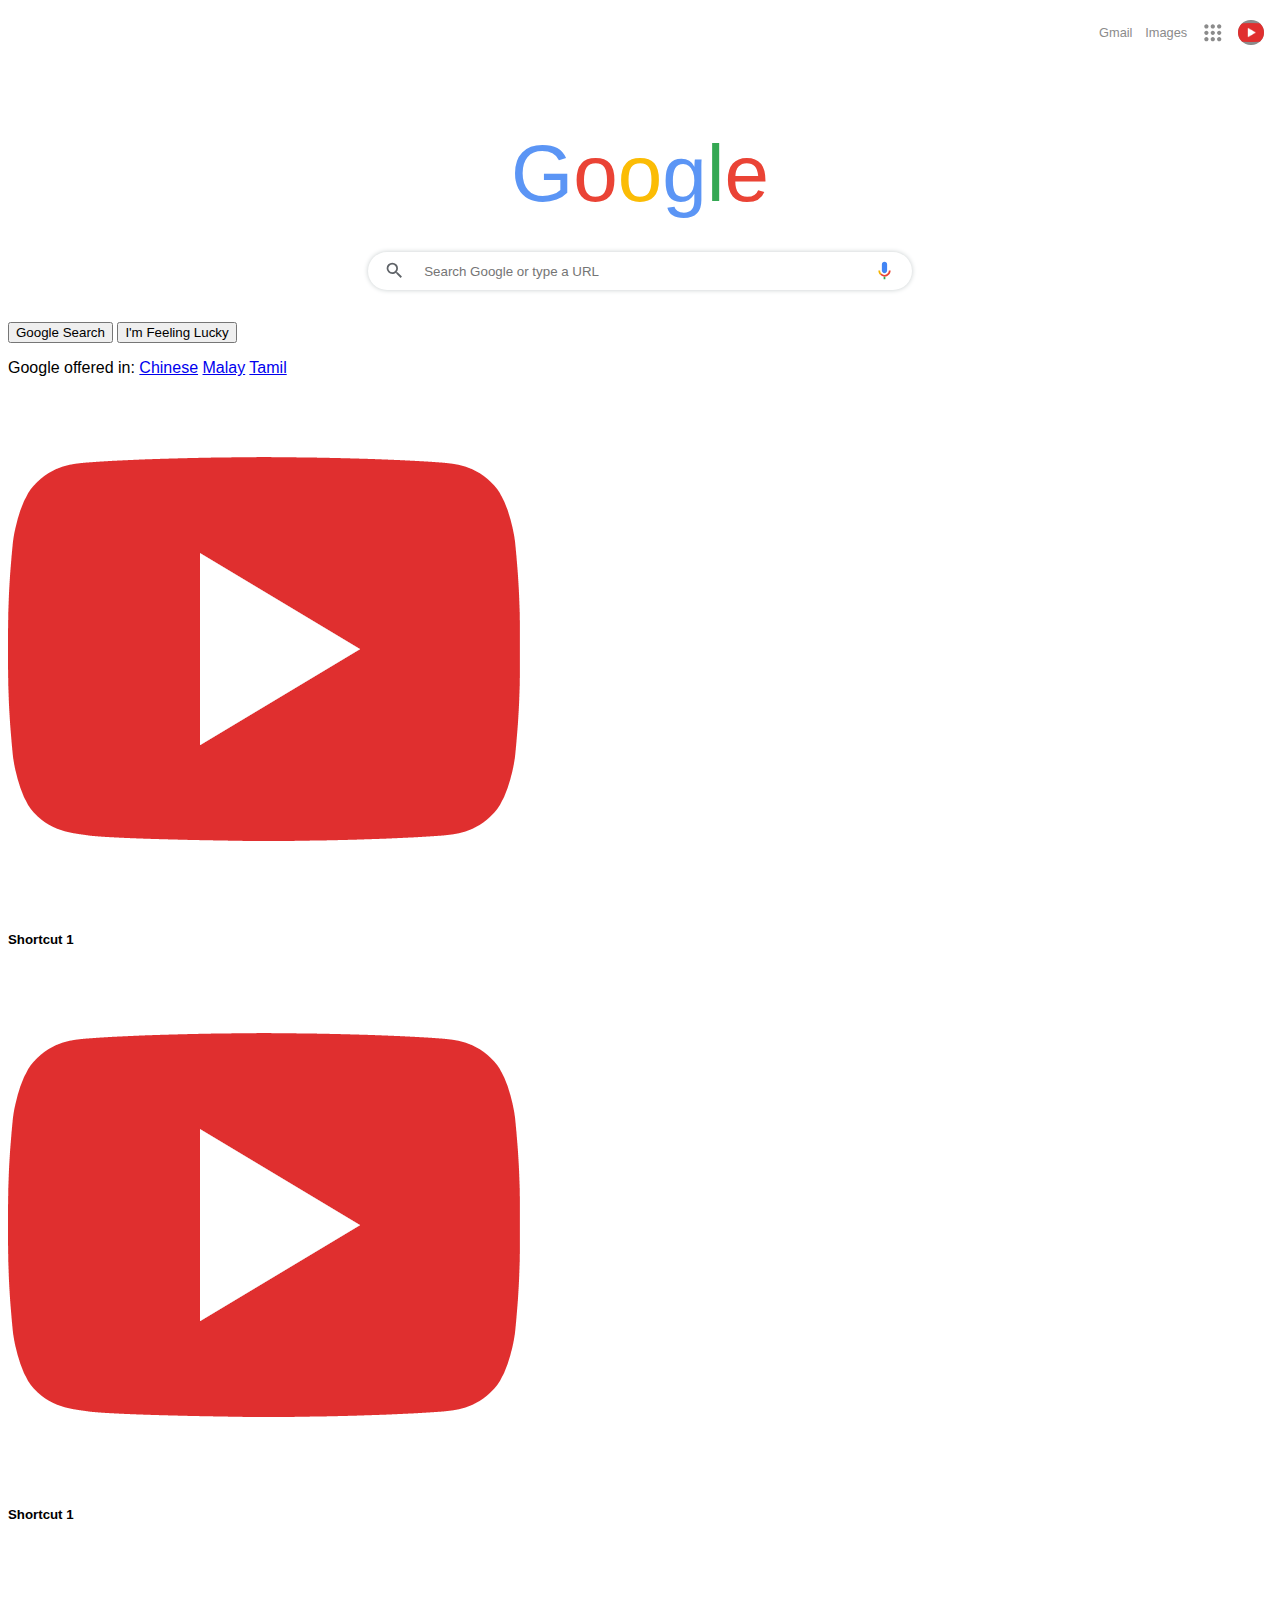
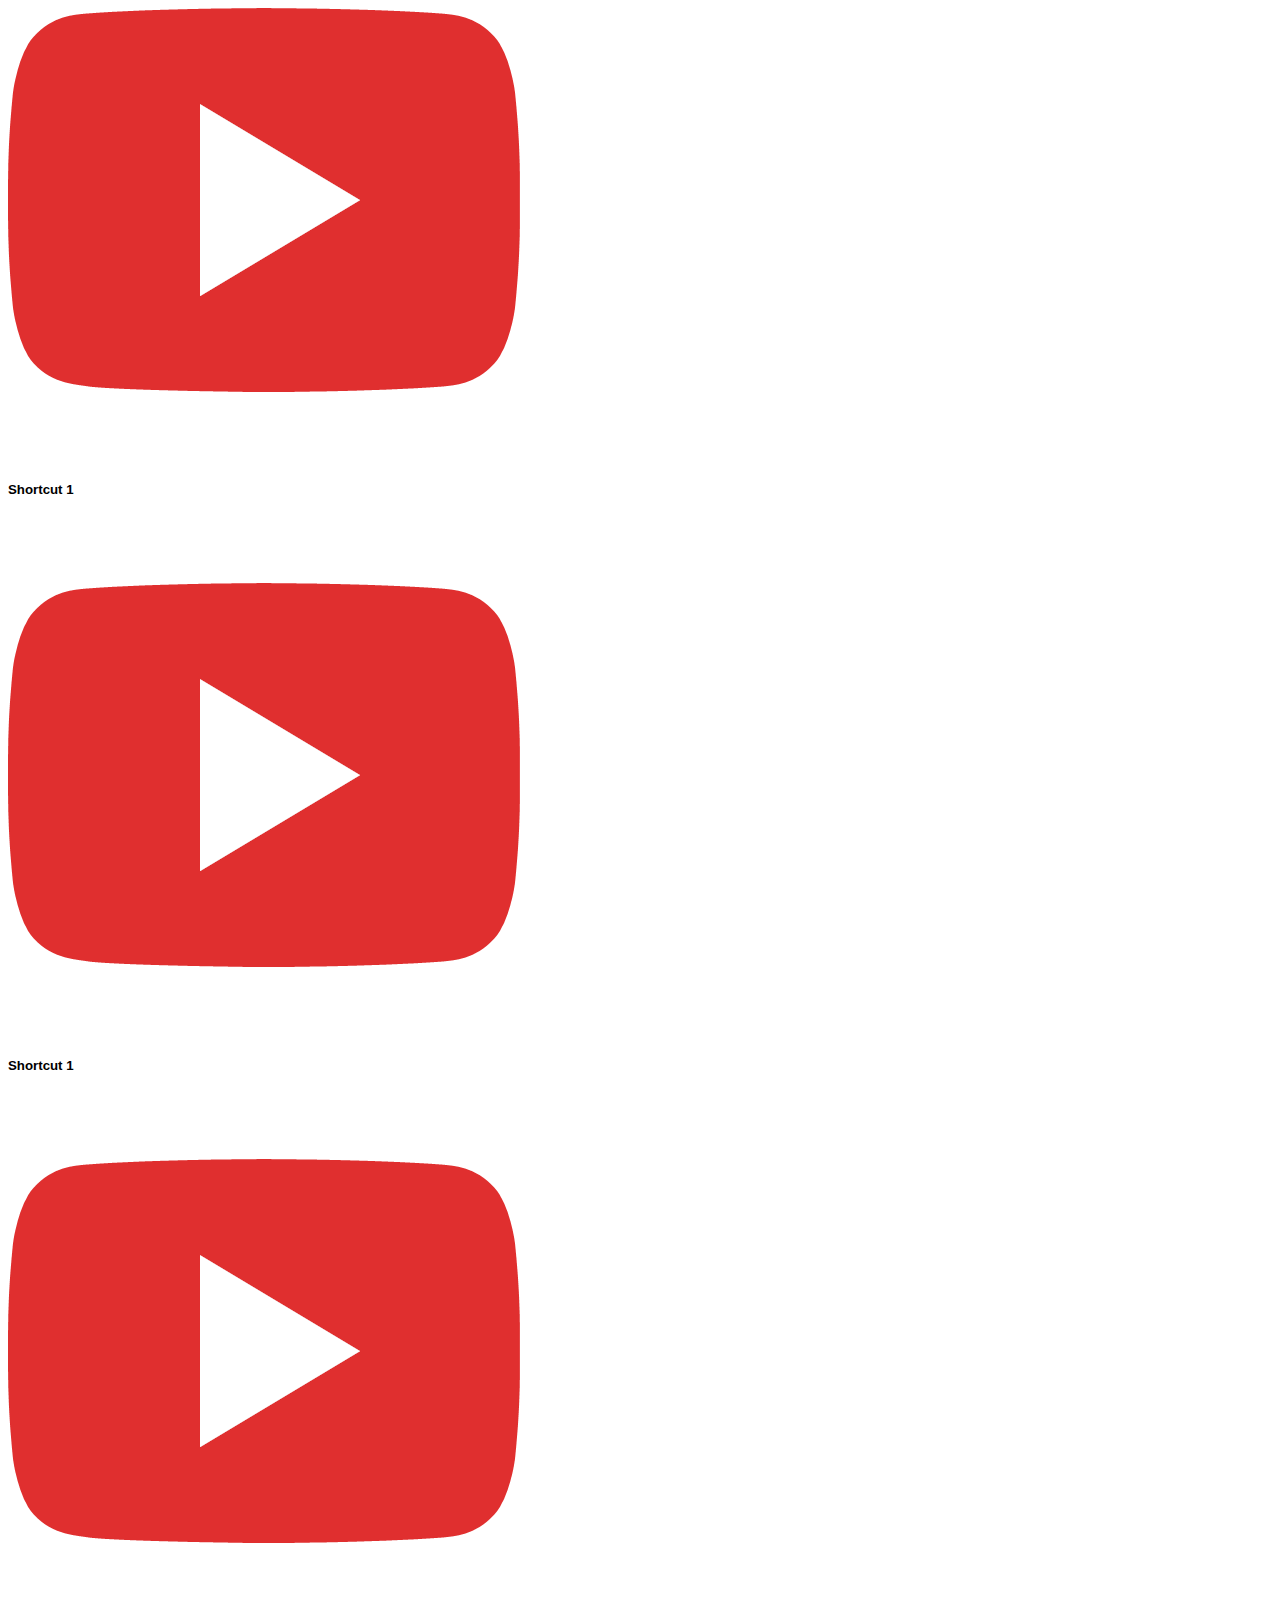
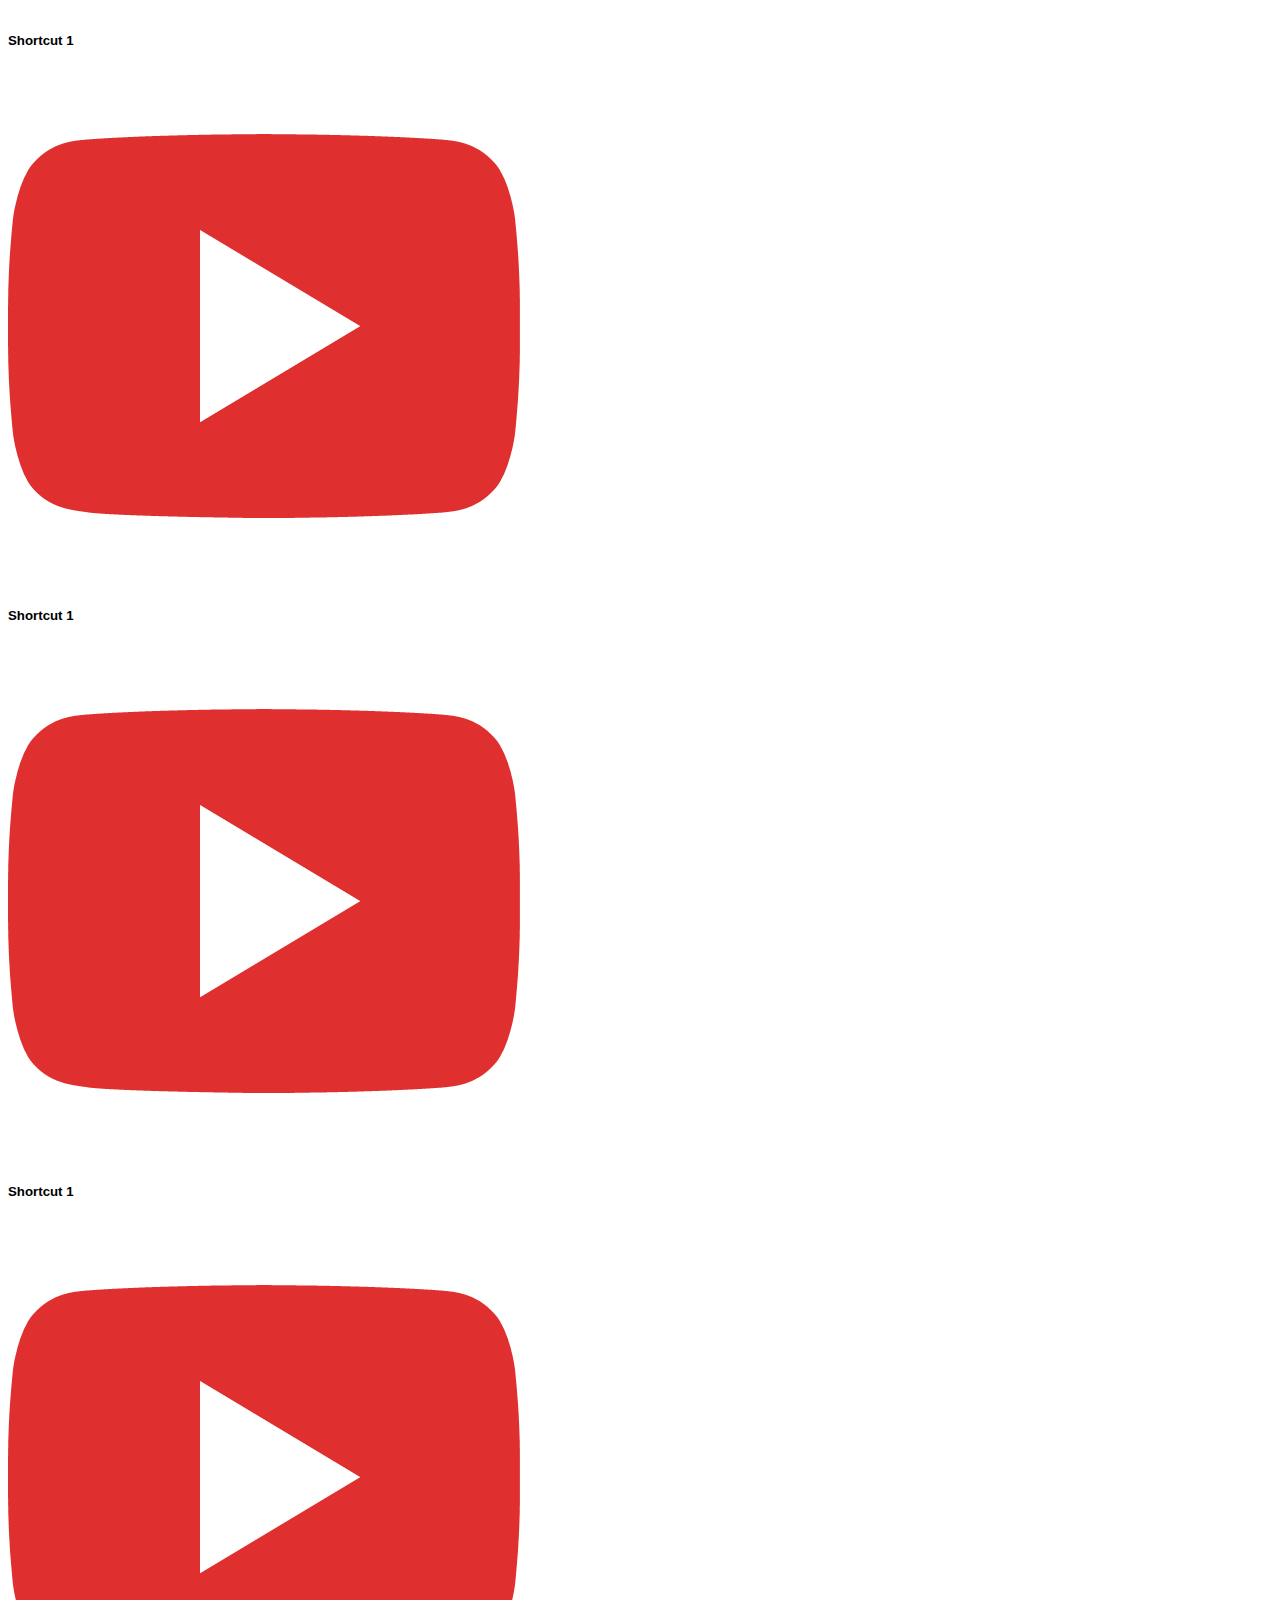
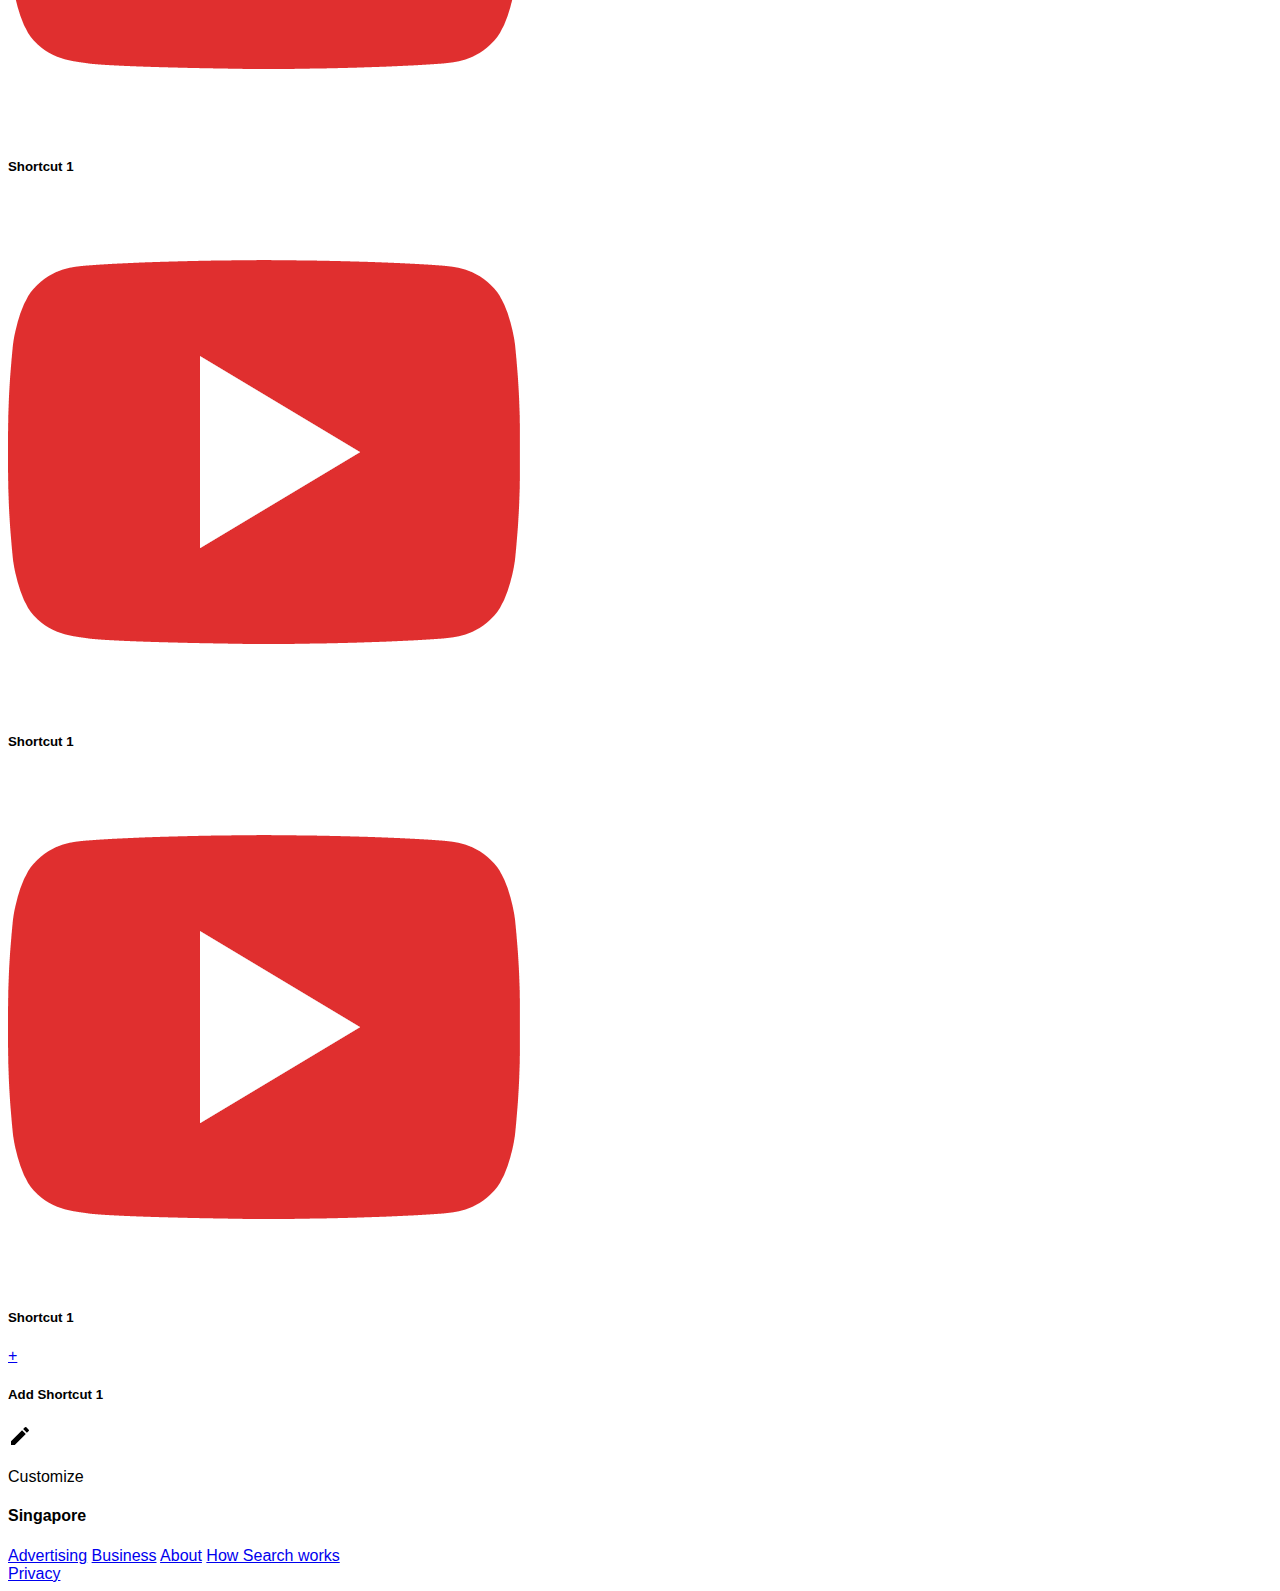
==== Google Home Page Clone/index.html @ 25aa91a3 "Added search bar" ====
<!doctype html>
<html lang="en">
<head>
    <meta charset="UTF-8">
    <meta name="viewport"
          content="width=device-width, user-scalable=no, initial-scale=1.0, maximum-scale=1.0, minimum-scale=1.0">
    <meta http-equiv="X-UA-Compatible" content="ie=edge">
    <title>Google Clone</title>
    <link rel="stylesheet" href="css/main.css">
</head>
<body>
<!--Navbar at top right corner-->
<nav role="navigation">
    <a href="https://gmail.com">Gmail</a>
    <a href="https://images.google.com">Images</a>
    <!--  Grid icon      -->
    <a href="https://www.google.com.sg/intl/en/about/products?tab=wh" class="no-underline">
        <svg focusable="false" viewBox="0 0 24 24">
            <path d="M6,8c1.1,0 2,-0.9 2,-2s-0.9,-2 -2,-2 -2,0.9 -2,2 0.9,2 2,2zM12,20c1.1,0 2,-0.9 2,-2s-0.9,-2 -2,-2 -2,0.9 -2,2 0.9,2 2,2zM6,20c1.1,0 2,-0.9 2,-2s-0.9,-2 -2,-2 -2,0.9 -2,2 0.9,2 2,2zM6,14c1.1,0 2,-0.9 2,-2s-0.9,-2 -2,-2 -2,0.9 -2,2 0.9,2 2,2zM12,14c1.1,0 2,-0.9 2,-2s-0.9,-2 -2,-2 -2,0.9 -2,2 0.9,2 2,2zM16,6c0,1.1 0.9,2 2,2s2,-0.9 2,-2 -0.9,-2 -2,-2 -2,0.9 -2,2zM12,8c1.1,0 2,-0.9 2,-2s-0.9,-2 -2,-2 -2,0.9 -2,2 0.9,2 2,2zM18,14c1.1,0 2,-0.9 2,-2s-0.9,-2 -2,-2 -2,0.9 -2,2 0.9,2 2,2zM18,20c1.1,0 2,-0.9 2,-2s-0.9,-2 -2,-2 -2,0.9 -2,2 0.9,2 2,2z"></path>
        </svg>
    </a>
    <a href="https://www.google.com.sg/intl/en/about/products?tab=wh" class="no-underline">
        <img src="images/youtube-play-button-favicon.png" alt="Profile Picture"/>
    </a>
</nav>
<!-- Google Logo -->
<div class="logo"><span class="blue">G</span><span class="red">o</span><span class="yellow">o</span><span class="blue">g</span><span class="green">l</span><span class="red">e</span>
</div>


<!-- Search bar with magnifying glass and microphone -->
<div class="searchbar-container">
    <div class="magnifying-glass"></div>
    <input type="text" placeholder="Search Google or type a URL"/>
    <div class="microphone"></div>
</div>

<!-- Search buttons -->
<div class="search-buttons">
    <button id="google_search">Google Search</button>
    <button id="im_feeling_lucky">I'm Feeling Lucky</button>
</div>

<div class="google-languages">
    <p>Google offered in: <a href="#">Chinese</a> <a href="#">Malay</a> <a href="#">Tamil</a></p>
</div>

<!-- Shortcuts below search bar from Chrome new tab page -->
<div class="shortcuts-container">
    <div class="shortcut">
        <a href="#"><img src="images/youtube-play-button-favicon.png" alt="shortcut-1"></a>
        <h5>Shortcut 1</h5>
    </div>
    <div class="shortcut">
        <a href="#"><img src="images/youtube-play-button-favicon.png" alt="shortcut-1"></a>
        <h5>Shortcut 1</h5>
    </div>
    <div class="shortcut">
        <a href="#"><img src="images/youtube-play-button-favicon.png" alt="shortcut-1"></a>
        <h5>Shortcut 1</h5>
    </div>
    <div class="shortcut">
        <a href="#"><img src="images/youtube-play-button-favicon.png" alt="shortcut-1"></a>
        <h5>Shortcut 1</h5>
    </div>
    <div class="shortcut">
        <a href="#"><img src="images/youtube-play-button-favicon.png" alt="shortcut-1"></a>
        <h5>Shortcut 1</h5>
    </div>
    <div class="shortcut">
        <a href="#"><img src="images/youtube-play-button-favicon.png" alt="shortcut-1"></a>
        <h5>Shortcut 1</h5>
    </div>
    <div class="shortcut">
        <a href="#"><img src="images/youtube-play-button-favicon.png" alt="shortcut-1"></a>
        <h5>Shortcut 1</h5>
    </div>
    <div class="shortcut">
        <a href="#"><img src="images/youtube-play-button-favicon.png" alt="shortcut-1"></a>
        <h5>Shortcut 1</h5>
    </div>
    <div class="shortcut">
        <a href="#"><img src="images/youtube-play-button-favicon.png" alt="shortcut-1"></a>
        <h5>Shortcut 1</h5>
    </div>
    <div class="shortcut">
        <a href="#"><img src="images/youtube-play-button-favicon.png" alt="shortcut-1"></a>
        <h5>Shortcut 1</h5>
    </div>
<!--    Add shortcut -->
    <div class="add-shortcut">
        <a href="#">
            &plus;
        </a>
        <h5>Add Shortcut 1</h5>
    </div>
</div>
<!--Button saying customize at bottom right-->
<div class="customize">
    <img src="images/pen.svg" alt="pen">
    <p>Customize</p>
</div>
<!-- Footer that says your country (Singapore)-->
<footer class="country-footer">
    <h4>Singapore</h4>
</footer>

<footer class="footer-nav-bar">
    <div class="footer-left">
        <a href="#">Advertising</a>
        <a href="#">Business</a>
        <a href="#">About</a>
        <a href="#">How Search works</a>
    </div>
    <div class="footer-right">
        <a href="#">Privacy</a>
    </div>
</footer>
</body>
</html>
---- Google Home Page Clone/css/main.css ----
:root {
    /* for nav links when not hovering*/
    --nav-link-dark-gray: #8b8b8b;
    /* for nav links when hovering */
    --nav-link-gray: #c6cccd;

    /*Colour of search buttons and bottom nav bar*/
    --search-button-gray: #f3f3f3;

    /* Colour of google logo */
    --google-blue: #5b95f5;
    --google-red: #ea4335;
    --google-yellow: #fbbc05;
    --google-green: #34a853;

}

body {
    font-family: Arial, sans-serif;
}

/* Navigation Bar */
nav {
    position: absolute;
    top: 1em;
    right: 1em;
    align-items: center;
    display: flex;
}

nav a {
    text-decoration: none;
    position: relative;
    margin-left: 1em;
    font-size: 0.8rem;
}

/* TODO - gray colours not working properly when hovered */

nav a:visited {
    color: var(--nav-link-dark-gray);
}

nav a:hover {
    color: var(--nav-link-gray);
    text-decoration-line: underline;
}

nav a.no-underline:hover {
    text-decoration-line: none;
}

nav a:link {
    color: var(--nav-link-dark-gray);
    fill: var(--nav-link-dark-gray);
}

nav a svg, nav a img {
    margin-top: 0.3em;
    width: 2em;
}

nav a svg:hover {
    fill:black;
}

nav a img {
    background-color: var(--nav-link-dark-gray);
    border-radius: 5em;
}

nav a img:hover {
    background-color:black;
}


/* Google Logo */
.logo {
    margin-top: 8rem;
    text-align: center;
    font-size: 5em;
}
.blue {
    color: var(--google-blue);
}
.red {
    color: var(--google-red);
}
.yellow {
    color: var(--google-yellow);
}
.green {
    color: var(--google-green);
}


/* Search bar */
.searchbar-container {
    display: flex;
    margin: 2rem auto;
    width: 43%;
    border-radius: 3em;
    height: 2.4rem;
    box-shadow: 0 0 5px var(--nav-link-gray);
}

.magnifying-glass{
    width:10%;
    background: url('../images/search.svg') no-repeat 1em 0.5em;
    background-size: 1.3em 1.3em;
}

.searchbar-container > input {
    width:80%;
    border-style: none;
}
input:focus{
    outline:none;
}

.microphone {
    width:10%;
    background: url('../images/microphone.svg') no-repeat 1em 0.5em;
    background-size: 1.3em 1.3em;
}

/*}*/
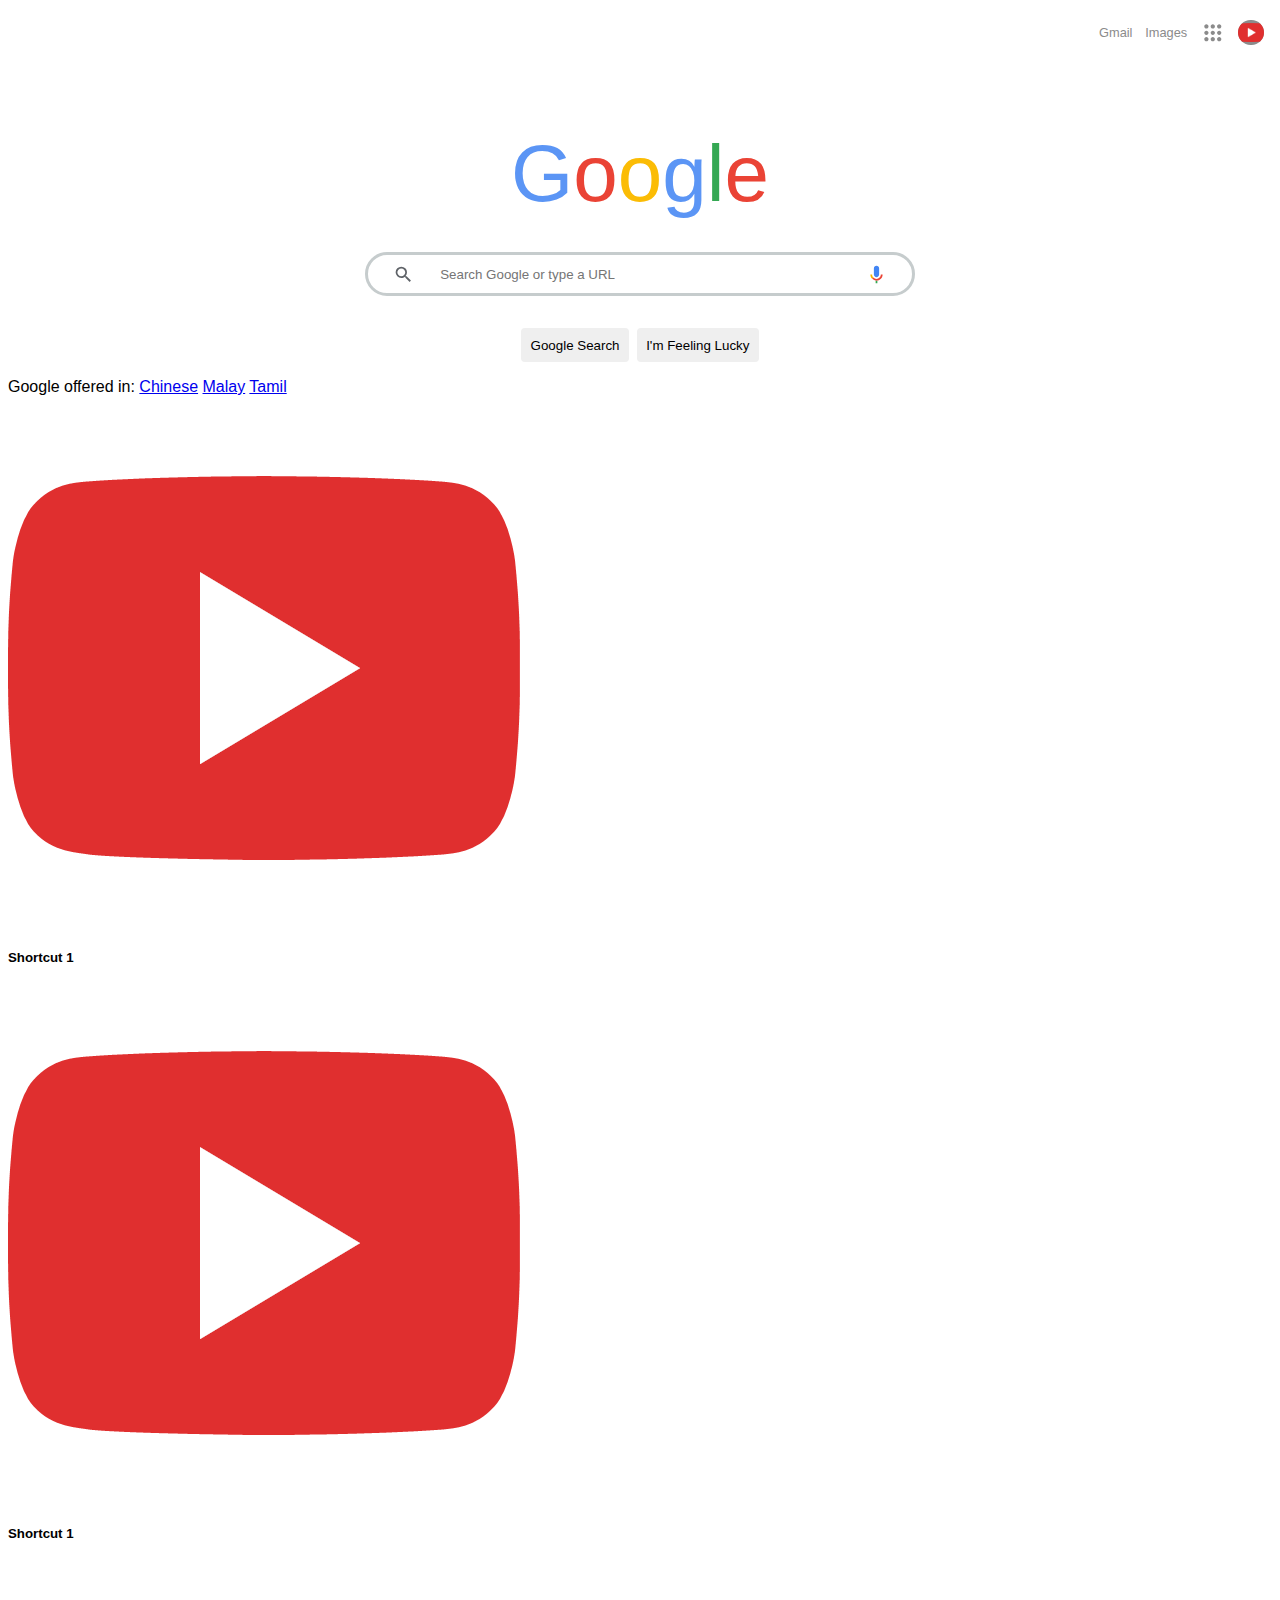
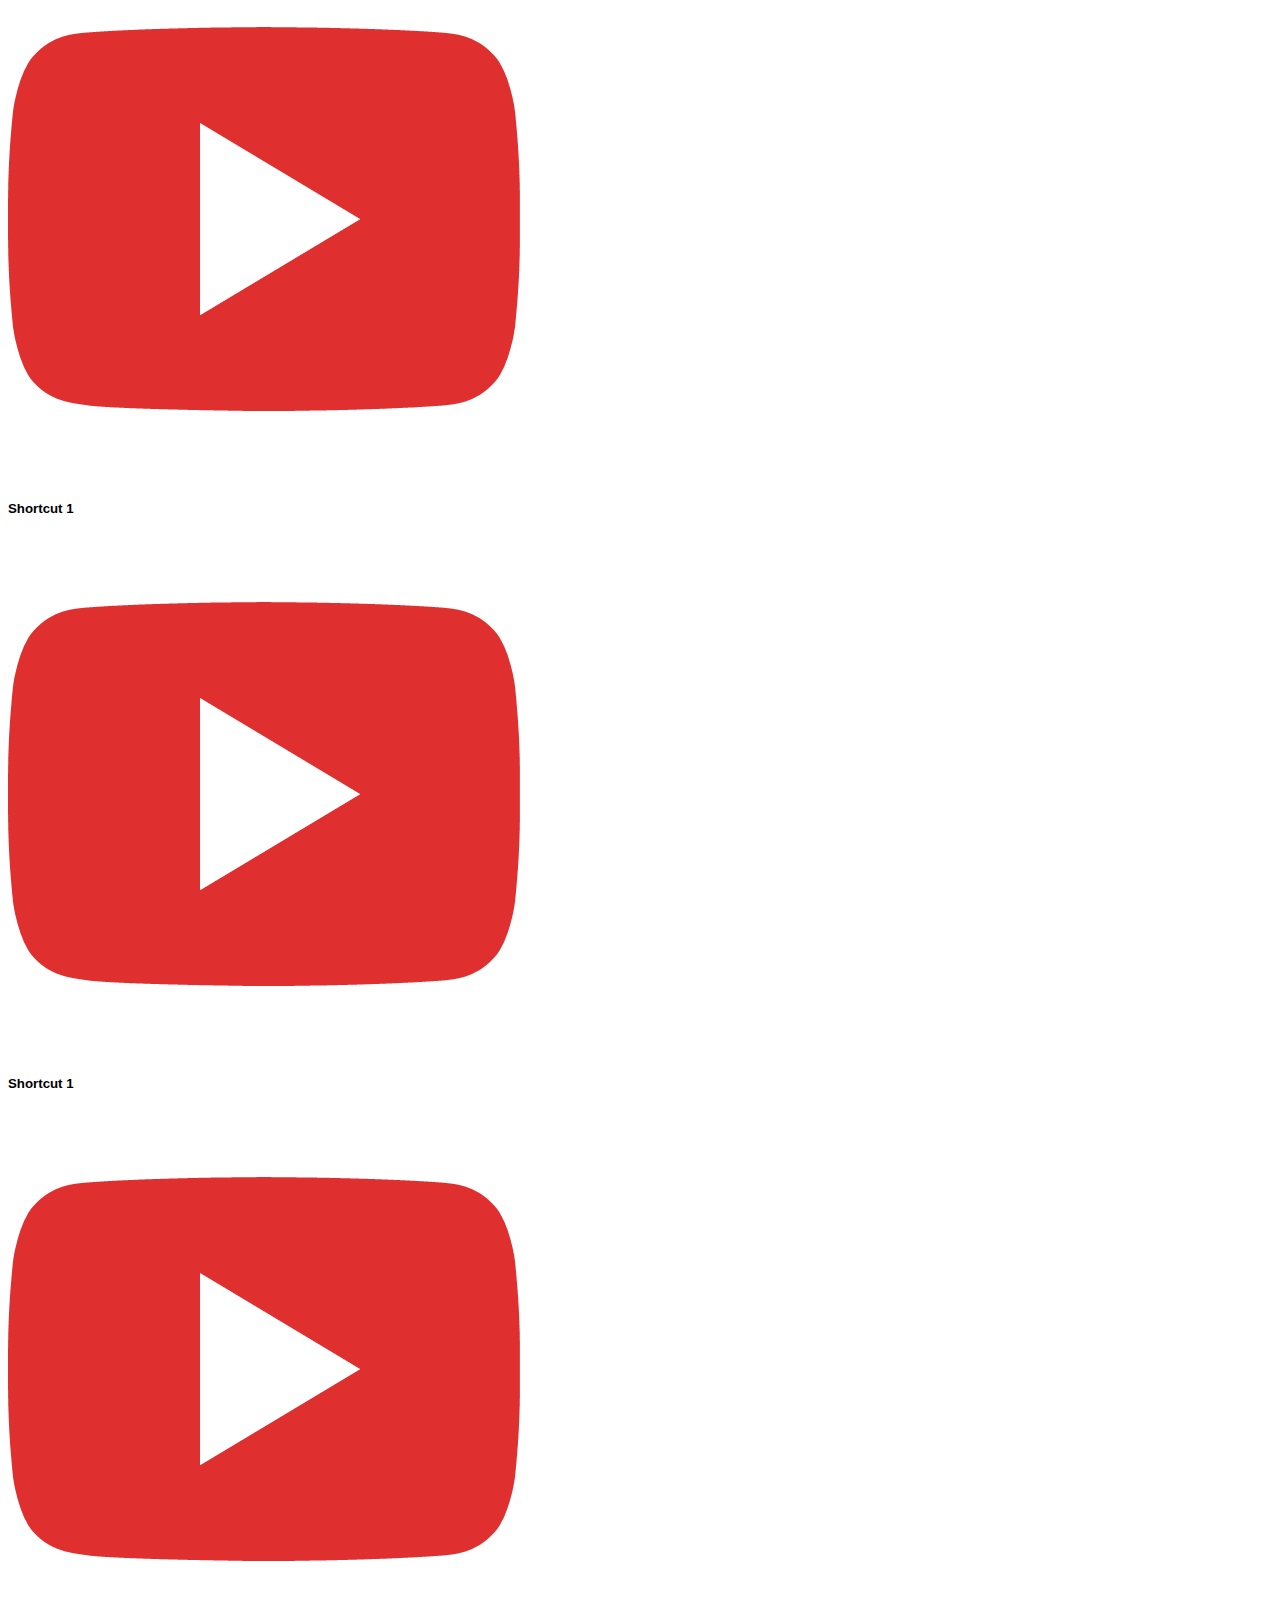
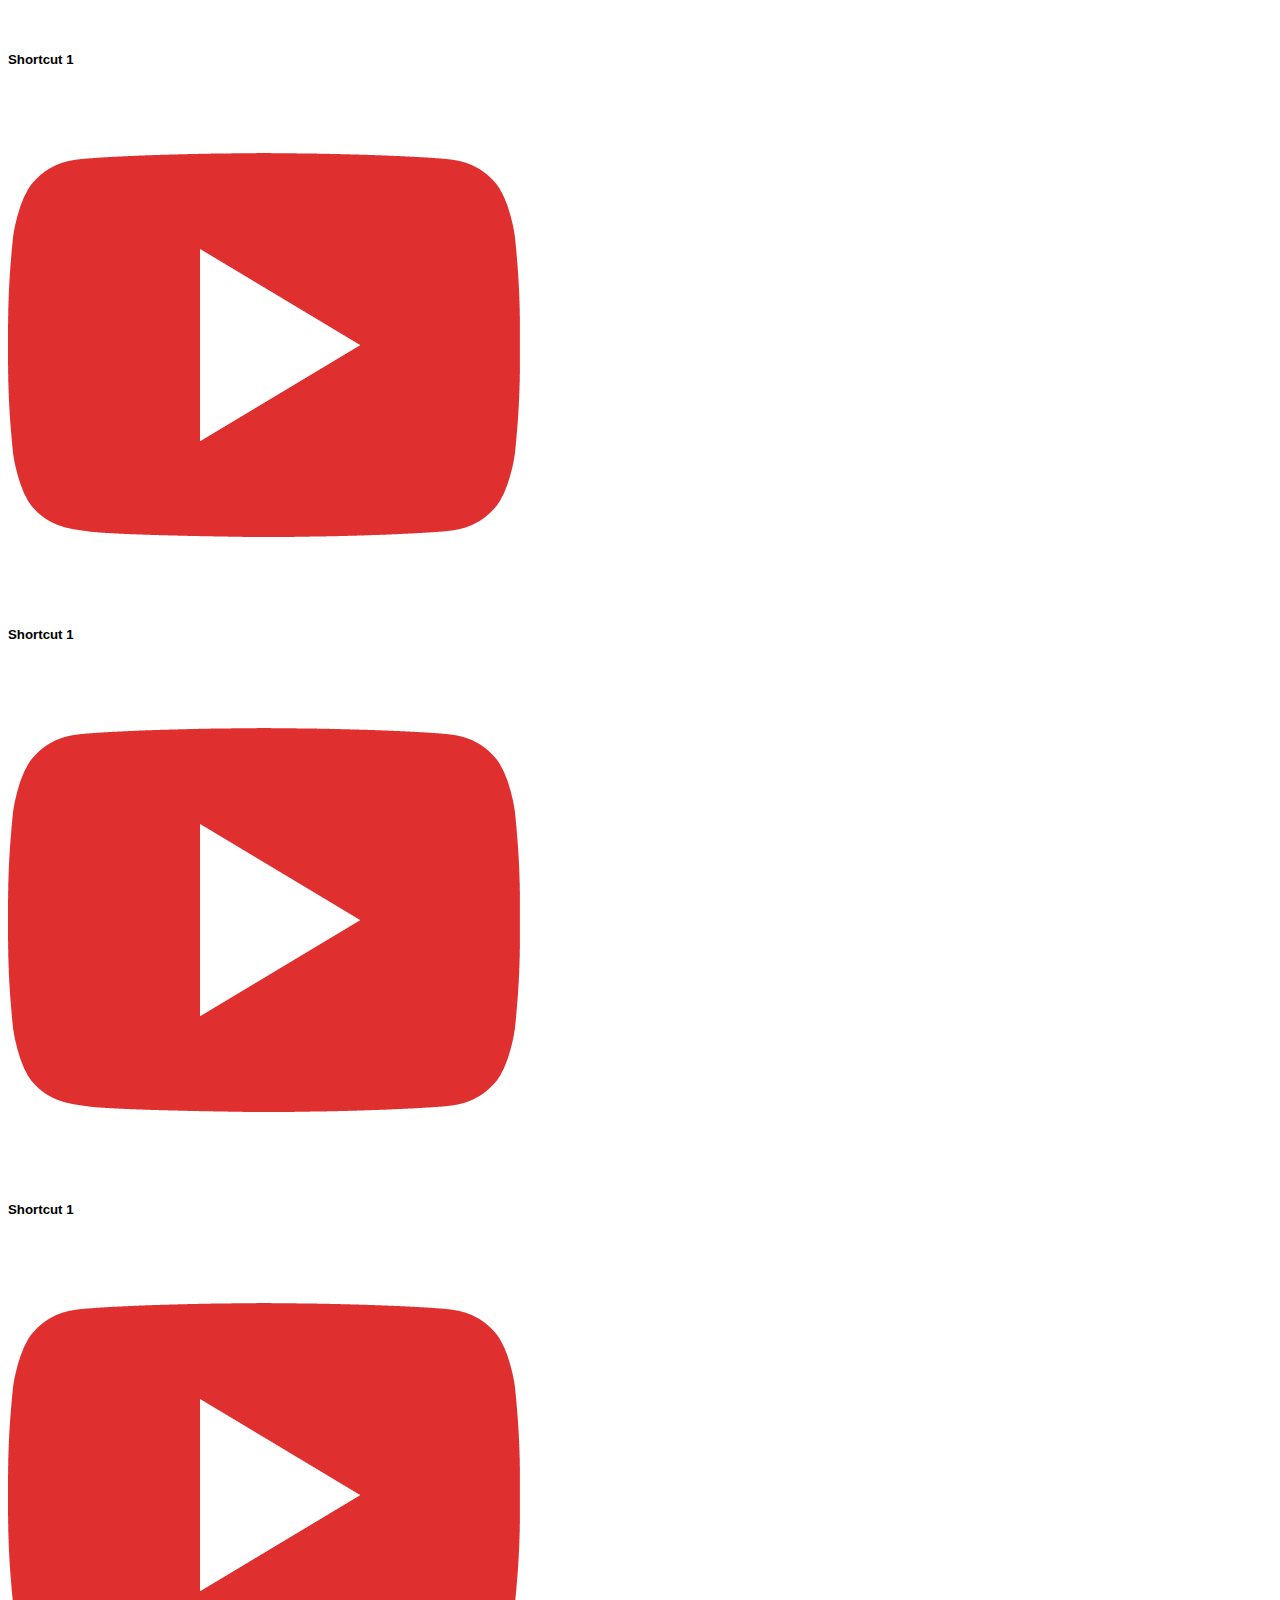
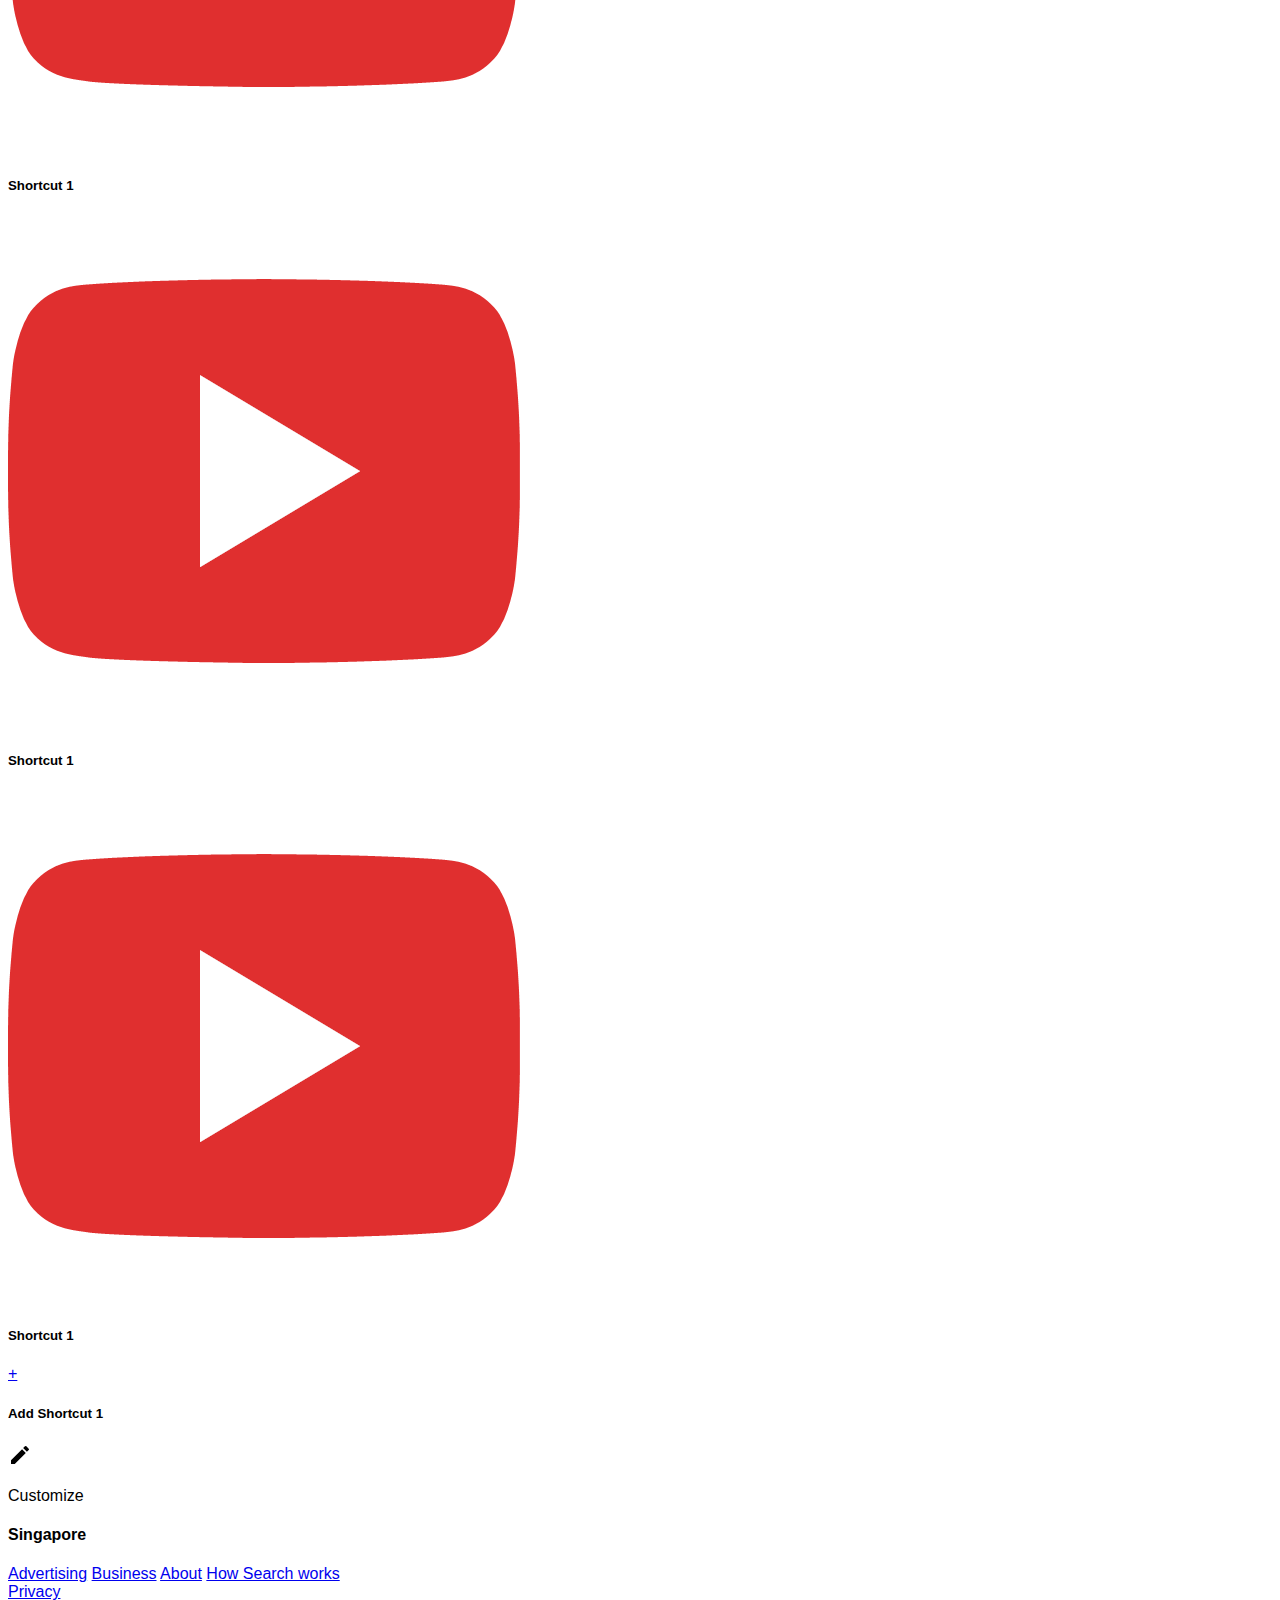
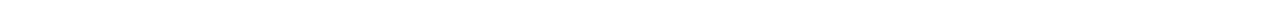
==== commit bef23e36: "Added search buttons and hover effects" ====
--- a/Google Home Page Clone/index.html
+++ b/Google Home Page Clone/index.html
@@ -37,8 +37,8 @@
 
 <!-- Search buttons -->
 <div class="search-buttons">
-    <button id="google_search">Google Search</button>
-    <button id="im_feeling_lucky">I'm Feeling Lucky</button>
+    <button id="google_search"><span>Google Search</span></button>
+    <button id="im_feeling_lucky"><span>I'm Feeling Lucky</span></button>
 </div>
 
 <div class="google-languages">
--- a/Google Home Page Clone/css/main.css
+++ b/Google Home Page Clone/css/main.css
@@ -100,28 +100,57 @@
     margin: 2rem auto;
     width: 43%;
     border-radius: 3em;
+    border-color: var(--nav-link-gray);
+    border-style: solid;
     height: 2.4rem;
+    min-width: 400px;
+}
+
+.searchbar-container:hover {
     box-shadow: 0 0 5px var(--nav-link-gray);
+
 }
 
 .magnifying-glass{
     width:10%;
-    background: url('../images/search.svg') no-repeat 1em 0.5em;
+    background: url('../images/search.svg') no-repeat center;
     background-size: 1.3em 1.3em;
+    padding: 10px;
 }
 
 .searchbar-container > input {
     width:80%;
     border-style: none;
 }
+
 input:focus{
     outline:none;
 }
 
 .microphone {
     width:10%;
-    background: url('../images/microphone.svg') no-repeat 1em 0.5em;
+    background: url('../images/microphone.svg') no-repeat center;
     background-size: 1.3em 1.3em;
+    padding: 10px;
 }
 
-/*}*/+/* Google Search and I'm Feeling Lucky buttons */
+.search-buttons {
+    display: flex;
+    width: 50%;
+    margin: auto;
+    justify-content: center;
+
+}
+.search-buttons > button {
+    margin: 0 4px;
+    border: none;
+    padding: 0.7em;
+    border-radius: 0.3em;
+}
+.search-buttons > button:hover {
+    border: 1px solid var(--nav-link-gray);
+    overflow: hidden;
+    /* Offset margin by 1 px to avoid moving everything when the border appears */
+    margin: -1px 3px;
+}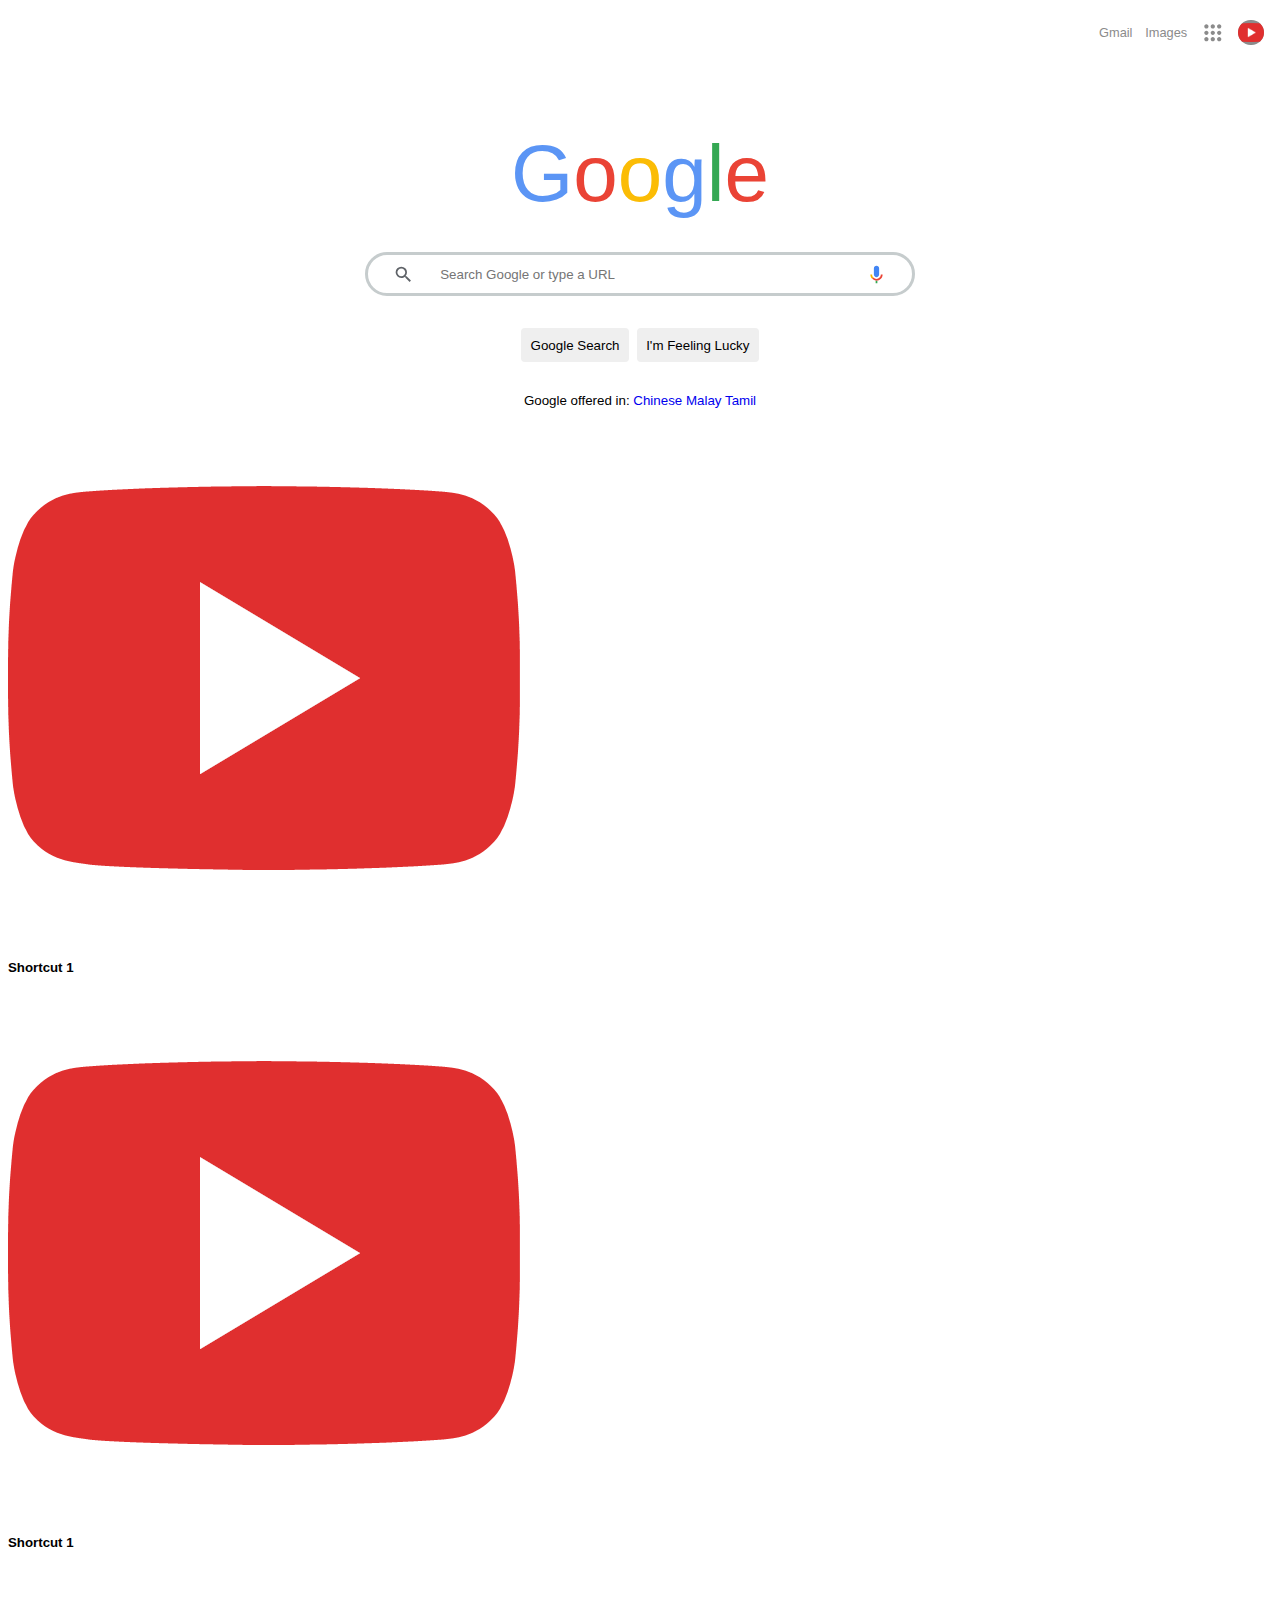
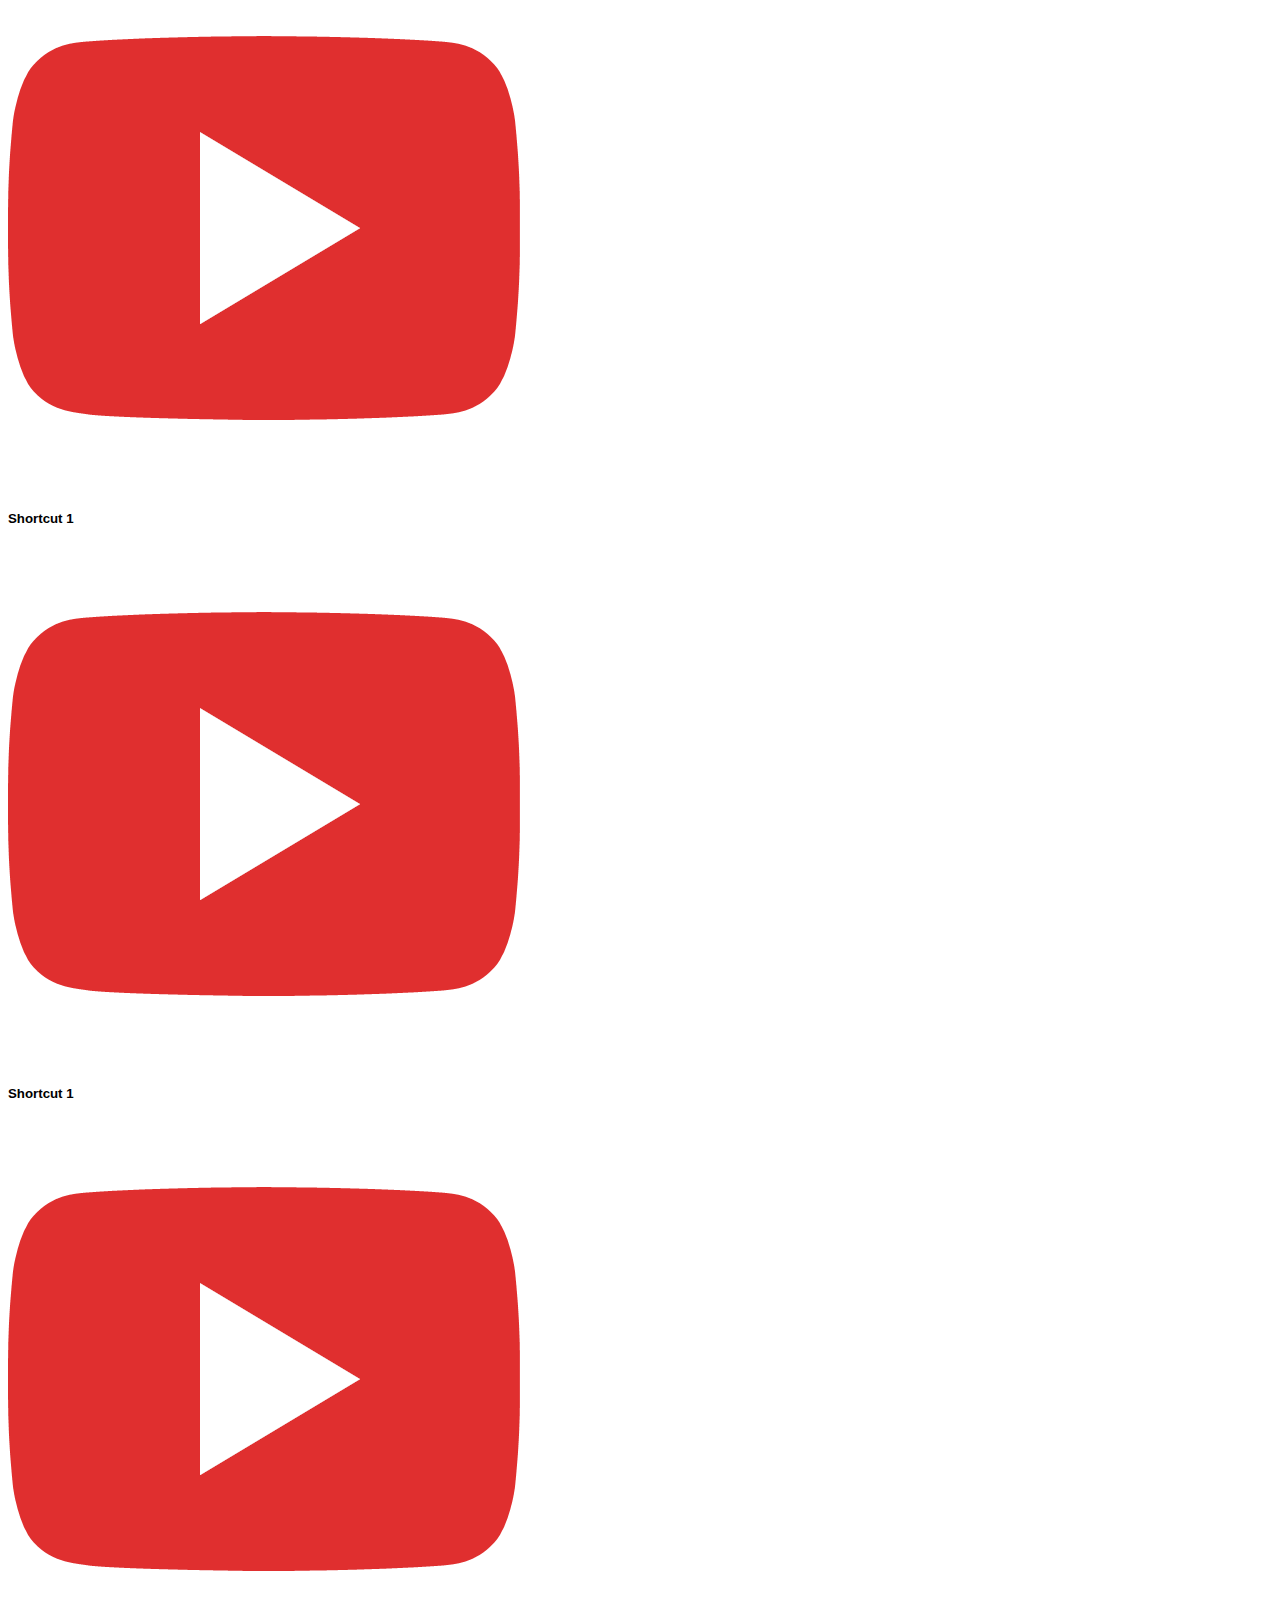
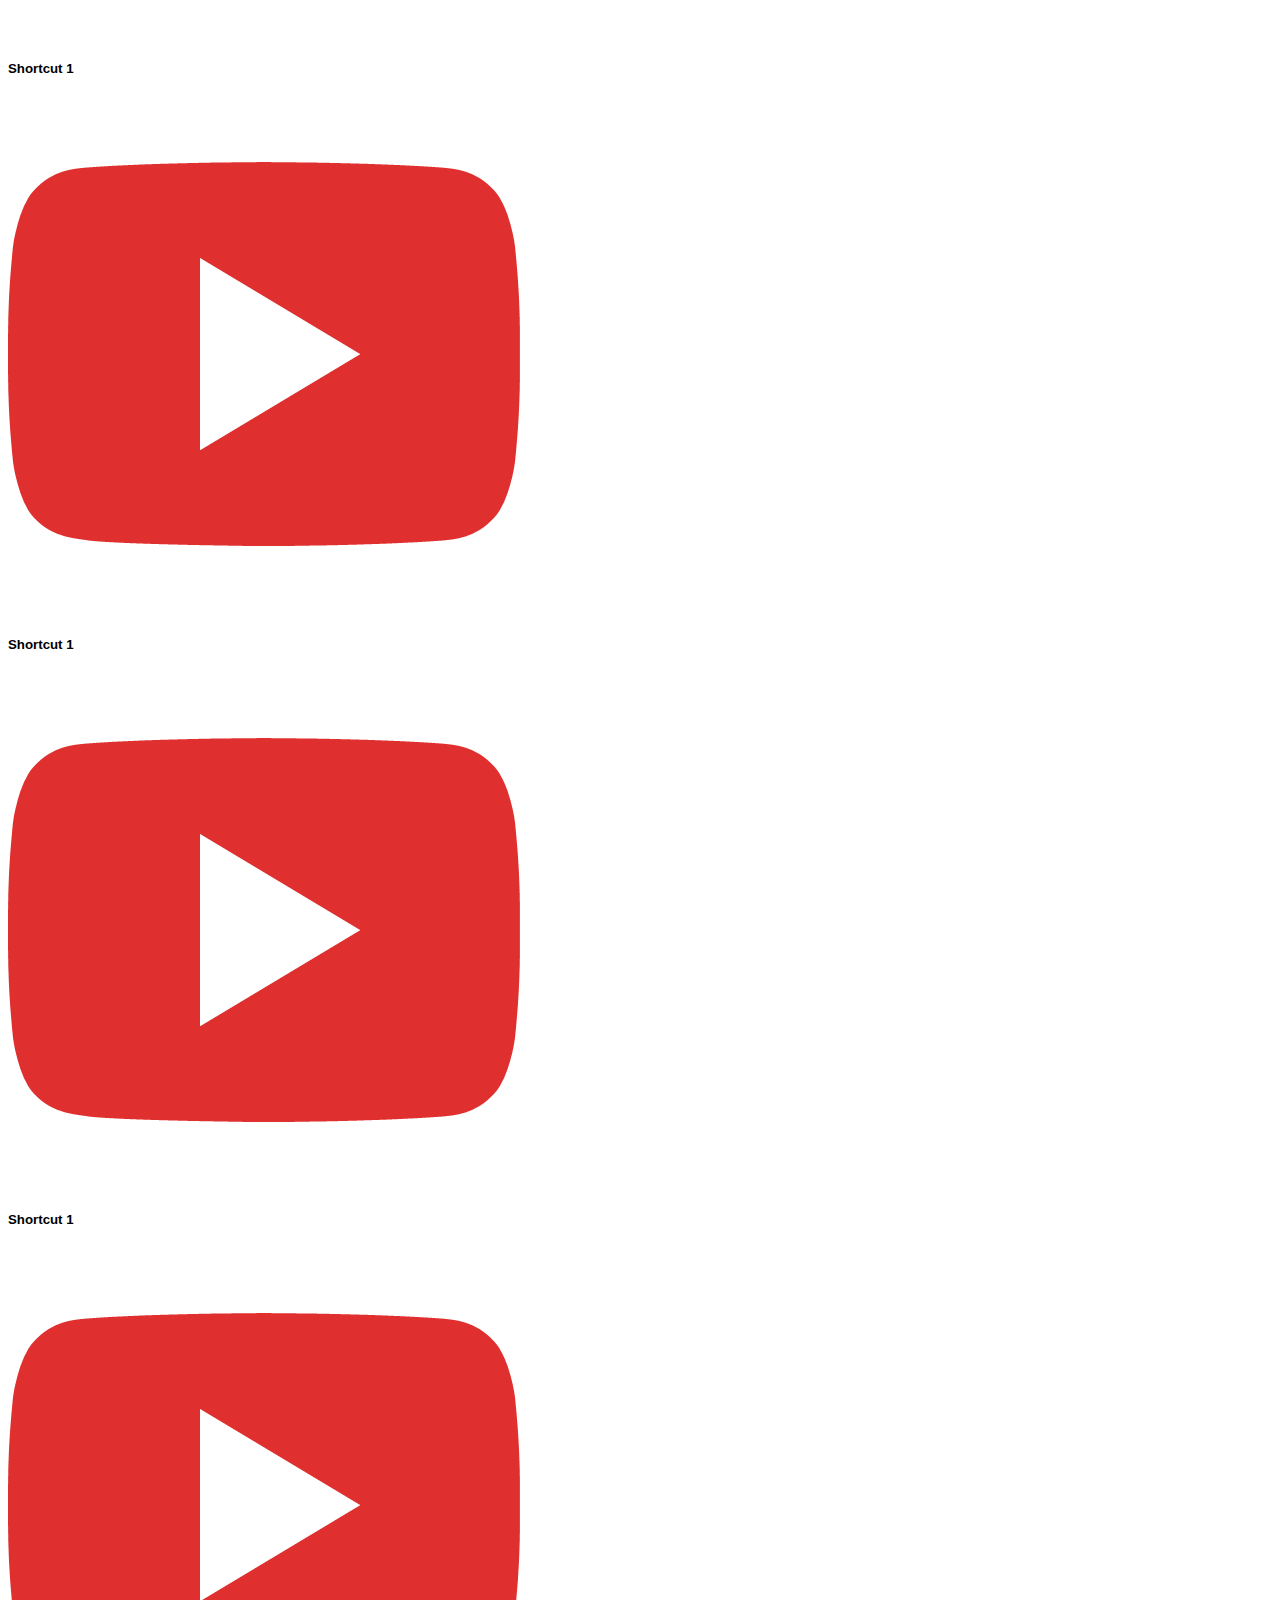
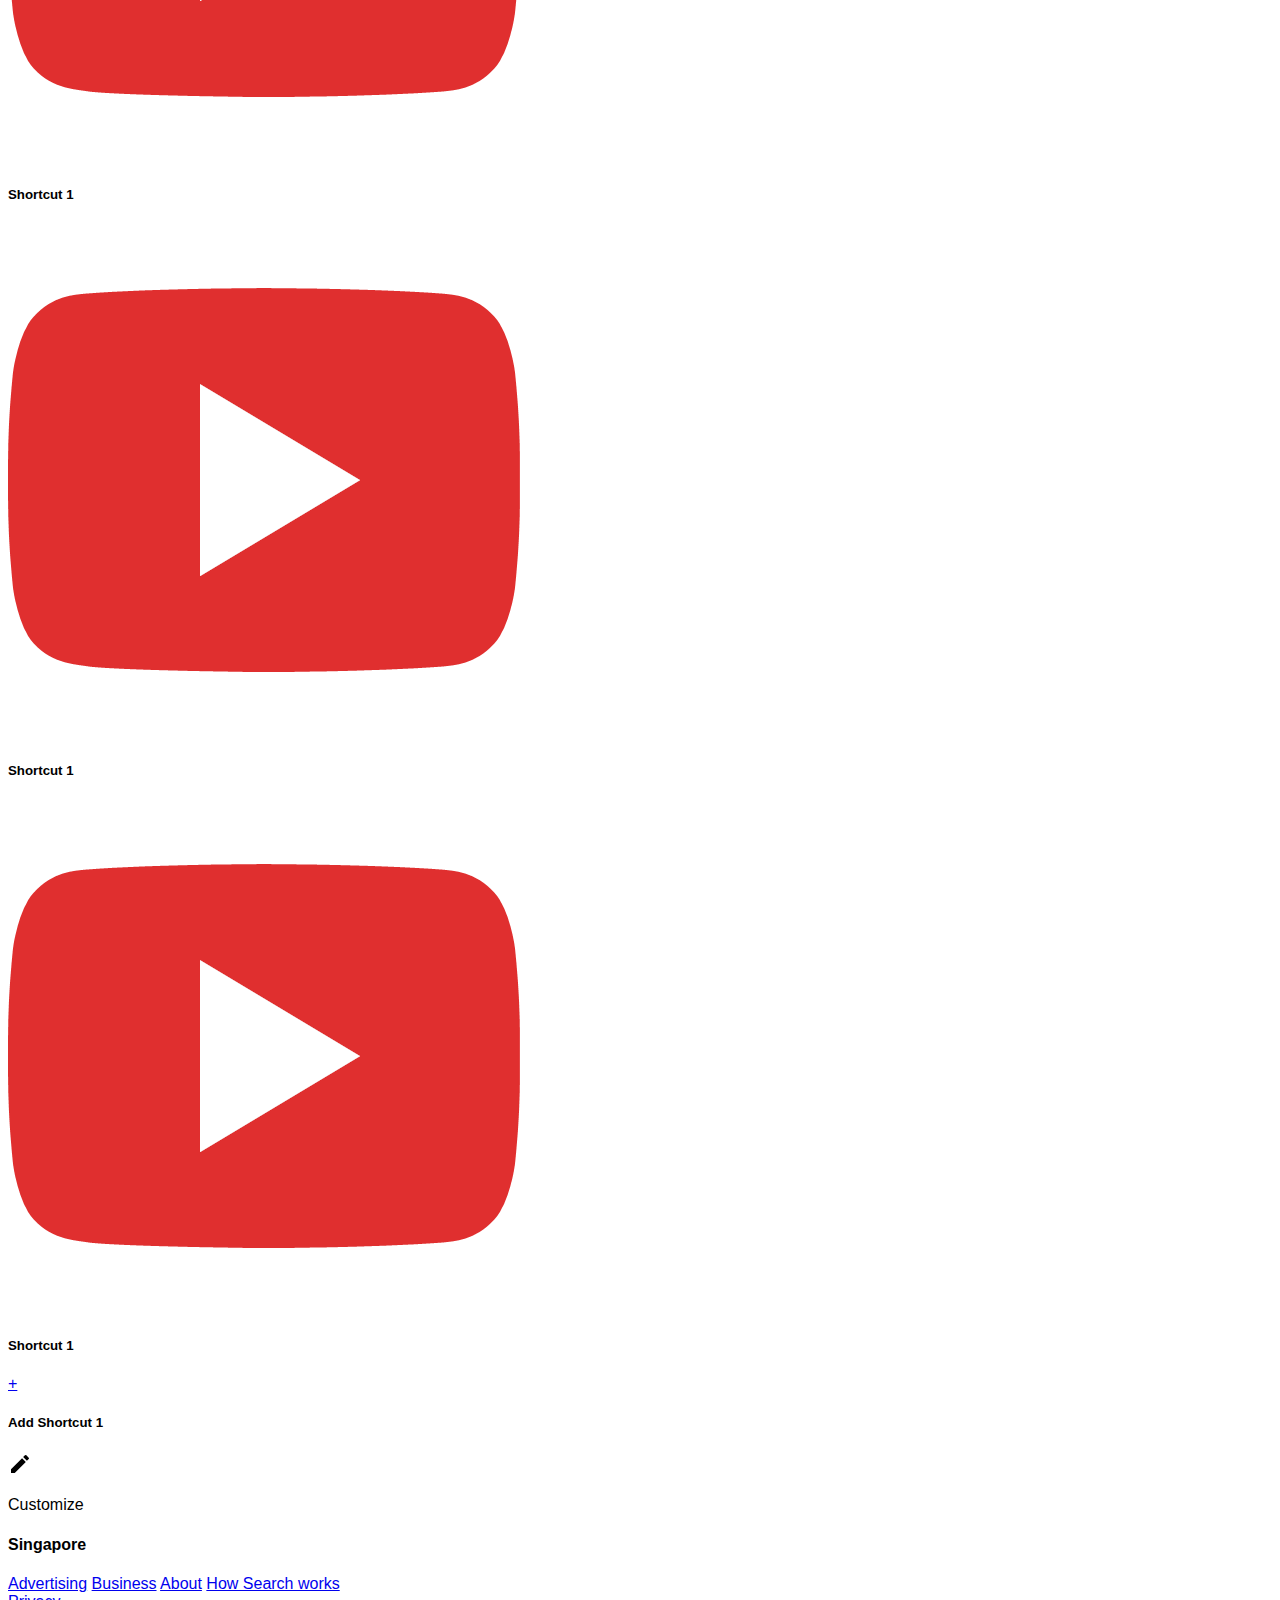
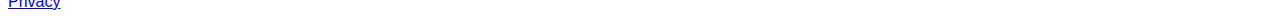
==== commit 3e9b64d2: "Added css for google-language" ====
--- a/Google Home Page Clone/index.html
+++ b/Google Home Page Clone/index.html
@@ -37,13 +37,12 @@
 
 <!-- Search buttons -->
 <div class="search-buttons">
-    <button id="google_search"><span>Google Search</span></button>
-    <button id="im_feeling_lucky"><span>I'm Feeling Lucky</span></button>
+    <button id="google_search">Google Search</button>
+    <button id="im_feeling_lucky">I'm Feeling Lucky</button>
 </div>
 
 <div class="google-languages">
-    <p>Google offered in: <a href="#">Chinese</a> <a href="#">Malay</a> <a href="#">Tamil</a></p>
-</div>
+    <p>Google offered in: <a href="#">Chinese</a> <a href="#">Malay</a> <a href="#">Tamil</a></p></div>
 
 <!-- Shortcuts below search bar from Chrome new tab page -->
 <div class="shortcuts-container">
--- a/Google Home Page Clone/css/main.css
+++ b/Google Home Page Clone/css/main.css
@@ -153,4 +153,20 @@
     overflow: hidden;
     /* Offset margin by 1 px to avoid moving everything when the border appears */
     margin: -1px 3px;
-}+    cursor: pointer;
+}
+
+/* Google language text*/
+.google-languages {
+    display: inline;
+    width: 60%;
+    margin: 2rem 0 0 2rem;
+    font-size: smaller;
+    text-align: center;
+}
+.google-languages a:link {
+    text-decoration-line: none;
+}
+.google-languages a:hover {
+    text-decoration-line: underline;
+}
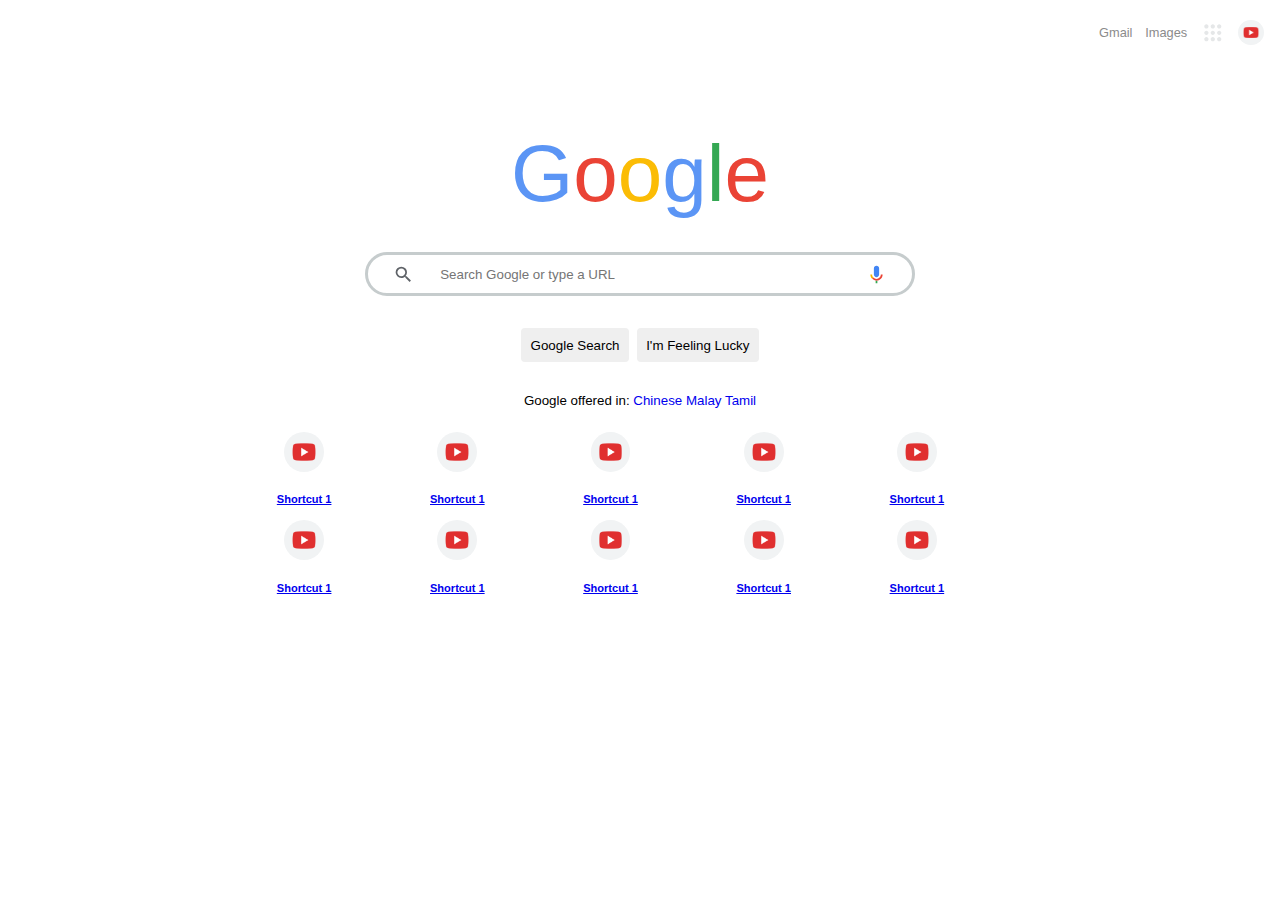
==== commit cd9dad4d: "Added shortcut buttons (non-responsive)" ====
--- a/Google Home Page Clone/index.html
+++ b/Google Home Page Clone/index.html
@@ -20,11 +20,12 @@
         </svg>
     </a>
     <a href="https://www.google.com.sg/intl/en/about/products?tab=wh" class="no-underline">
-        <img src="images/youtube-play-button-favicon.png" alt="Profile Picture"/>
+        <img src="images/youtube-play-button-favicon-smaller.png" alt="Profile Picture"/>
     </a>
 </nav>
 <!-- Google Logo -->
-<div class="logo"><span class="blue">G</span><span class="red">o</span><span class="yellow">o</span><span class="blue">g</span><span class="green">l</span><span class="red">e</span>
+<div class="logo"><span class="blue">G</span><span class="red">o</span><span class="yellow">o</span><span
+        class="blue">g</span><span class="green">l</span><span class="red">e</span>
 </div>
 
 
@@ -46,74 +47,118 @@
 
 <!-- Shortcuts below search bar from Chrome new tab page -->
 <div class="shortcuts-container">
-    <div class="shortcut">
-        <a href="#"><img src="images/youtube-play-button-favicon.png" alt="shortcut-1"></a>
+    <a href="#"><div class="shortcut">
+        <img src="images/youtube-play-button-favicon-smaller.png" alt="shortcut-1">
         <h5>Shortcut 1</h5>
-    </div>
-    <div class="shortcut">
-        <a href="#"><img src="images/youtube-play-button-favicon.png" alt="shortcut-1"></a>
+    </div></a>
+    <a href="#"><div class="shortcut">
+        <img src="images/youtube-play-button-favicon-smaller.png" alt="shortcut-1">
         <h5>Shortcut 1</h5>
-    </div>
-    <div class="shortcut">
-        <a href="#"><img src="images/youtube-play-button-favicon.png" alt="shortcut-1"></a>
+    </div></a>
+    <a href="#"><div class="shortcut">
+        <img src="images/youtube-play-button-favicon-smaller.png" alt="shortcut-1">
         <h5>Shortcut 1</h5>
-    </div>
-    <div class="shortcut">
-        <a href="#"><img src="images/youtube-play-button-favicon.png" alt="shortcut-1"></a>
+    </div></a>
+    <a href="#"><div class="shortcut">
+        <img src="images/youtube-play-button-favicon-smaller.png" alt="shortcut-1">
         <h5>Shortcut 1</h5>
-    </div>
-    <div class="shortcut">
-        <a href="#"><img src="images/youtube-play-button-favicon.png" alt="shortcut-1"></a>
+    </div></a>
+        <a href="#"><div class="shortcut">
+        <img src="images/youtube-play-button-favicon-smaller.png" alt="shortcut-1">
         <h5>Shortcut 1</h5>
-    </div>
-    <div class="shortcut">
-        <a href="#"><img src="images/youtube-play-button-favicon.png" alt="shortcut-1"></a>
+    </div></a>
+    <a href="#"><div class="shortcut">
+        <img src="images/youtube-play-button-favicon-smaller.png" alt="shortcut-1">
         <h5>Shortcut 1</h5>
-    </div>
-    <div class="shortcut">
-        <a href="#"><img src="images/youtube-play-button-favicon.png" alt="shortcut-1"></a>
+    </div></a>
+    <a href="#"><div class="shortcut">
+        <img src="images/youtube-play-button-favicon-smaller.png" alt="shortcut-1">
         <h5>Shortcut 1</h5>
-    </div>
-    <div class="shortcut">
-        <a href="#"><img src="images/youtube-play-button-favicon.png" alt="shortcut-1"></a>
+    </div></a>
+    <a href="#"><div class="shortcut">
+        <img src="images/youtube-play-button-favicon-smaller.png" alt="shortcut-1">
         <h5>Shortcut 1</h5>
-    </div>
-    <div class="shortcut">
-        <a href="#"><img src="images/youtube-play-button-favicon.png" alt="shortcut-1"></a>
+    </div></a>
+        <a href="#"><div class="shortcut">
+        <img src="images/youtube-play-button-favicon-smaller.png" alt="shortcut-1">
         <h5>Shortcut 1</h5>
-    </div>
-    <div class="shortcut">
-        <a href="#"><img src="images/youtube-play-button-favicon.png" alt="shortcut-1"></a>
+    </div></a>
+    <a href="#"><div class="shortcut">
+        <img src="images/youtube-play-button-favicon-smaller.png" alt="shortcut-1">
         <h5>Shortcut 1</h5>
-    </div>
-<!--    Add shortcut -->
-    <div class="add-shortcut">
-        <a href="#">
-            &plus;
-        </a>
-        <h5>Add Shortcut 1</h5>
-    </div>
+    </div></a>
+
+
+<!--    <div class="first-six">-->
+<!--    <a href="#"><div class="shortcut">-->
+<!--        <img src="images/youtube-play-button-favicon-smaller.png" alt="shortcut-1">-->
+<!--        <h5>Shortcut 1</h5>-->
+<!--    </div></a>-->
+<!--    <a href="#"><div class="shortcut">-->
+<!--        <img src="images/youtube-play-button-favicon-smaller.png" alt="shortcut-1">-->
+<!--        <h5>Shortcut 2</h5>-->
+<!--    </div></a>-->
+<!--    <a href="#"><div class="shortcut">-->
+<!--        <img src="images/youtube-play-button-favicon-smaller.png" alt="shortcut-1">-->
+<!--        <h5>Shortcut 3</h5>-->
+<!--    </div></a>-->
+<!--    <a href="#"><div class="shortcut">-->
+<!--        <img src="images/youtube-play-button-favicon-smaller.png" alt="shortcut-1">-->
+<!--        <h5>Shortcut 4</h5>-->
+<!--    </div></a>-->
+<!--    <a href="#"><div class="shortcut">-->
+<!--        <img src="images/youtube-play-button-favicon-smaller.png" alt="shortcut-1">-->
+<!--        <h5>Shortcut 5</h5>-->
+<!--    </div></a>-->
+<!--    <a href="#"><div class="shortcut">-->
+<!--        <img src="images/youtube-play-button-favicon-smaller.png" alt="shortcut-1">-->
+<!--        <h5>Shortcut 6</h5>-->
+<!--    </div></a>-->
+<!--        </div>-->
+<!--    <div class="seven-to-eight">-->
+<!--    <a href="#"><div class="shortcut">-->
+<!--        <img src="images/youtube-play-button-favicon-smaller.png" alt="shortcut-1">-->
+<!--        <h5>Shortcut 7</h5>-->
+<!--    </div></a>-->
+<!--    <a href="#"><div class="shortcut">-->
+<!--        <img src="images/youtube-play-button-favicon-smaller.png" alt="shortcut-1">-->
+<!--        <h5>Shortcut 8</h5>-->
+<!--    </div></a>-->
+
+<!--    <a href="#"><div class="shortcut">-->
+<!--        <img src="images/youtube-play-button-favicon-smaller.png" alt="shortcut-1">-->
+<!--        <h5>Shortcut 5</h5>-->
+<!--    </div></a>-->
+<!--    &lt;!&ndash;    Add shortcut &ndash;&gt;-->
+<!--    <div class="add-shortcut">-->
+<!--        <a href="#">-->
+<!--            &plus;-->
+<!--        </a>-->
+<!--        <h5>Add Shortcut 1</h5>-->
+<!--    </div>-->
+<!--    </div>-->
 </div>
-<!--Button saying customize at bottom right-->
-<div class="customize">
-    <img src="images/pen.svg" alt="pen">
-    <p>Customize</p>
-</div>
-<!-- Footer that says your country (Singapore)-->
-<footer class="country-footer">
-    <h4>Singapore</h4>
-</footer>
 
-<footer class="footer-nav-bar">
-    <div class="footer-left">
-        <a href="#">Advertising</a>
-        <a href="#">Business</a>
-        <a href="#">About</a>
-        <a href="#">How Search works</a>
-    </div>
-    <div class="footer-right">
-        <a href="#">Privacy</a>
-    </div>
-</footer>
+<!--&lt;!&ndash;Button saying customize at bottom right&ndash;&gt;-->
+<!--<div class="customize">-->
+<!--    <img src="images/pen.svg" alt="pen">-->
+<!--    <p>Customize</p>-->
+<!--</div>-->
+<!--&lt;!&ndash; Footer that says your country (Singapore)&ndash;&gt;-->
+<!--<footer class="country-footer">-->
+<!--    <h4>Singapore</h4>-->
+<!--</footer>-->
+
+<!--<footer class="footer-nav-bar">-->
+<!--    <div class="footer-left">-->
+<!--        <a href="#">Advertising</a>-->
+<!--        <a href="#">Business</a>-->
+<!--        <a href="#">About</a>-->
+<!--        <a href="#">How Search works</a>-->
+<!--    </div>-->
+<!--    <div class="footer-right">-->
+<!--        <a href="#">Privacy</a>-->
+<!--    </div>-->
+<!--</footer>-->
 </body>
 </html>--- a/Google Home Page Clone/css/main.css
+++ b/Google Home Page Clone/css/main.css
@@ -6,6 +6,10 @@
 
     /*Colour of search buttons and bottom nav bar*/
     --search-button-gray: #f3f3f3;
+
+    /*Shortcut picture background*/
+    --shortcut-button-hover-gray: #e5e7e8;
+    --shortcut-button-gray: #f1f3f4;
 
     /* Colour of google logo */
     --google-blue: #5b95f5;
@@ -52,12 +56,12 @@
 
 nav a:link {
     color: var(--nav-link-dark-gray);
-    fill: var(--nav-link-dark-gray);
 }
 
 nav a svg, nav a img {
     margin-top: 0.3em;
     width: 2em;
+    fill: var(--shortcut-button-hover-gray);
 }
 
 nav a svg:hover {
@@ -65,12 +69,12 @@
 }
 
 nav a img {
-    background-color: var(--nav-link-dark-gray);
+    background-color: var(--shortcut-button-gray);
     border-radius: 5em;
 }
 
 nav a img:hover {
-    background-color:black;
+    background-color:var(--shortcut-button-hover-gray);
 }
 
 
@@ -170,3 +174,64 @@
 .google-languages a:hover {
     text-decoration-line: underline;
 }
+
+
+/* Shortcuts container*/
+.shortcuts-container {
+    display: grid;
+    width: 60%;
+    grid-template-columns: repeat(5, auto);
+    /*grid-template-columns: auto auto auto auto auto;*/
+
+    /* No longer in center once you make the screen smaller... TODO - Fix this*/
+    grid-gap: 1%;
+    text-align: center;
+    margin: auto;
+    font-size: smaller;
+}
+
+.shortcuts-container a {
+    border-radius: 50%;
+    width: 200%;
+}
+
+.shortcuts-container img {
+    /*Make images fit the container.*/
+    width: 60%;
+    height: auto;
+    background-color: var(--shortcut-button-gray);
+    border-radius: 50%;
+    /*object-fit: contain;*/
+    /*transform: scale(0.5)*/
+}
+
+.shortcut, .add-shortcut {
+    grid-area: shortcut;
+    /*background-color: var(--nav-link-dark-gray);*/
+    padding: 10px;
+    border-radius: 10%;
+    width: 5em;
+    height: 5em;
+}
+
+.shortcut:hover, .add-shortcut:hover {
+    background-color: var(--shortcut-button-hover-gray);
+    cursor:pointer;
+}
+
+/*!* First breakpoint at 650 px*!*/
+/*@media (max-width: 300px) {*/
+/*    .shortcuts-container {*/
+/*        grid-template-columns: auto auto auto;*/
+/*    }*/
+/*}*/
+
+
+/*@media (max-width: 690px) {*/
+/*    .shortcuts-container {*/
+/*        grid-template-columns: auto auto auto auto;*/
+/*    }*/
+/*}*/
+/*.shortcuts-container img:hover {*/
+/*    background-color: var(--shortcut-button-hover-gray);*/
+/*}*/
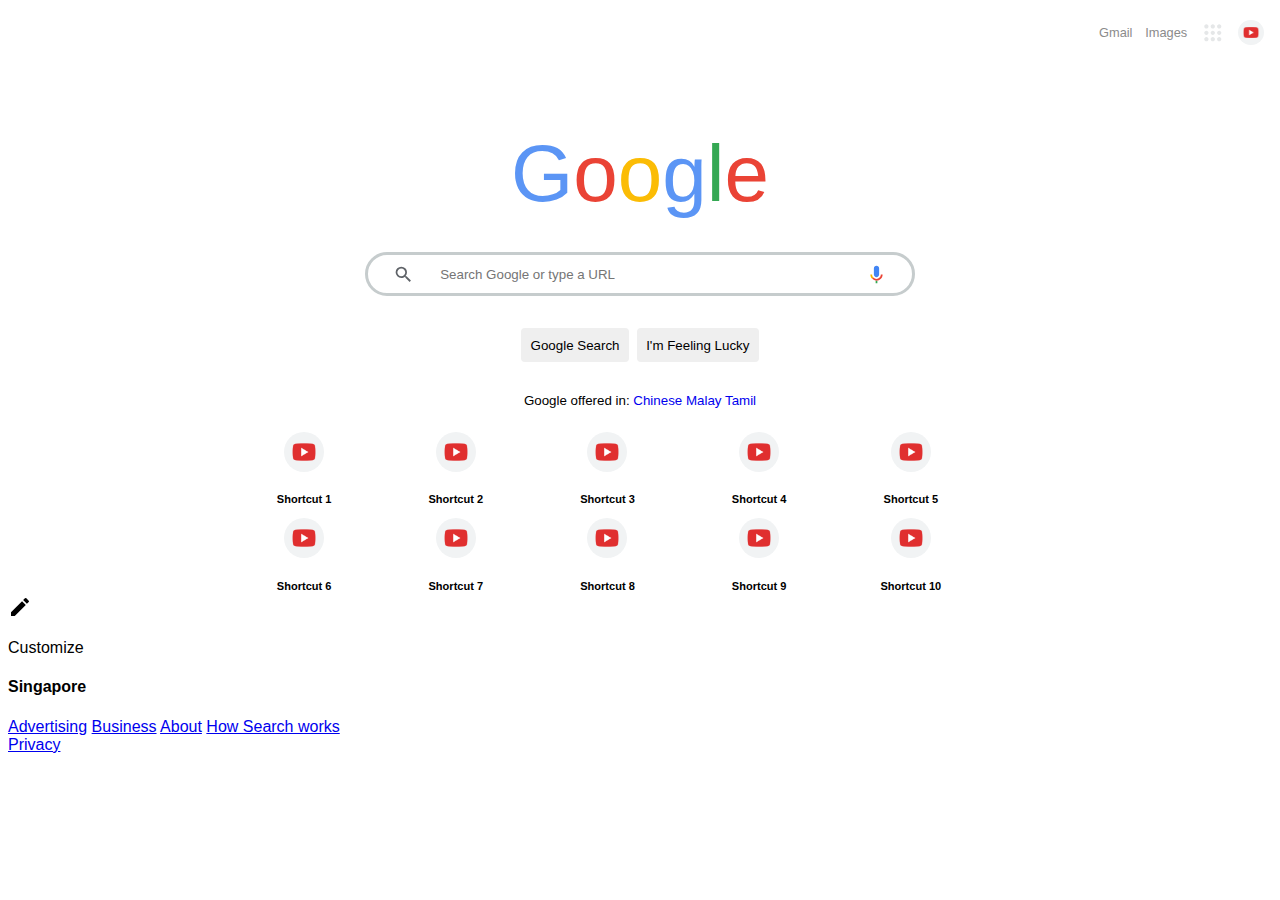
==== commit 867475e2: "Finished adding shortcut buttons with some responsiveness (disappear and change grid at breakpoints)" ====
--- a/Google Home Page Clone/index.html
+++ b/Google Home Page Clone/index.html
@@ -53,112 +53,62 @@
     </div></a>
     <a href="#"><div class="shortcut">
         <img src="images/youtube-play-button-favicon-smaller.png" alt="shortcut-1">
-        <h5>Shortcut 1</h5>
+        <h5>Shortcut 2</h5>
     </div></a>
     <a href="#"><div class="shortcut">
         <img src="images/youtube-play-button-favicon-smaller.png" alt="shortcut-1">
-        <h5>Shortcut 1</h5>
+        <h5>Shortcut 3</h5>
     </div></a>
     <a href="#"><div class="shortcut">
         <img src="images/youtube-play-button-favicon-smaller.png" alt="shortcut-1">
-        <h5>Shortcut 1</h5>
+        <h5>Shortcut 4</h5>
     </div></a>
         <a href="#"><div class="shortcut">
         <img src="images/youtube-play-button-favicon-smaller.png" alt="shortcut-1">
-        <h5>Shortcut 1</h5>
+        <h5>Shortcut 5</h5>
     </div></a>
     <a href="#"><div class="shortcut">
         <img src="images/youtube-play-button-favicon-smaller.png" alt="shortcut-1">
-        <h5>Shortcut 1</h5>
+        <h5>Shortcut 6</h5>
     </div></a>
-    <a href="#"><div class="shortcut">
+    <a href="#"><div class="shortcut seven-to-eight">
         <img src="images/youtube-play-button-favicon-smaller.png" alt="shortcut-1">
-        <h5>Shortcut 1</h5>
+        <h5>Shortcut 7</h5>
     </div></a>
-    <a href="#"><div class="shortcut">
+    <a href="#"><div class="shortcut seven-to-eight">
         <img src="images/youtube-play-button-favicon-smaller.png" alt="shortcut-1">
-        <h5>Shortcut 1</h5>
+        <h5>Shortcut 8</h5>
     </div></a>
-        <a href="#"><div class="shortcut">
+        <a href="#"><div class="shortcut nine-to-ten">
         <img src="images/youtube-play-button-favicon-smaller.png" alt="shortcut-1">
-        <h5>Shortcut 1</h5>
+        <h5>Shortcut 9</h5>
     </div></a>
-    <a href="#"><div class="shortcut">
+    <a href="#"><div class="shortcut nine-to-ten">
         <img src="images/youtube-play-button-favicon-smaller.png" alt="shortcut-1">
-        <h5>Shortcut 1</h5>
+        <h5>Shortcut 10</h5>
     </div></a>
-
-
-<!--    <div class="first-six">-->
-<!--    <a href="#"><div class="shortcut">-->
-<!--        <img src="images/youtube-play-button-favicon-smaller.png" alt="shortcut-1">-->
-<!--        <h5>Shortcut 1</h5>-->
-<!--    </div></a>-->
-<!--    <a href="#"><div class="shortcut">-->
-<!--        <img src="images/youtube-play-button-favicon-smaller.png" alt="shortcut-1">-->
-<!--        <h5>Shortcut 2</h5>-->
-<!--    </div></a>-->
-<!--    <a href="#"><div class="shortcut">-->
-<!--        <img src="images/youtube-play-button-favicon-smaller.png" alt="shortcut-1">-->
-<!--        <h5>Shortcut 3</h5>-->
-<!--    </div></a>-->
-<!--    <a href="#"><div class="shortcut">-->
-<!--        <img src="images/youtube-play-button-favicon-smaller.png" alt="shortcut-1">-->
-<!--        <h5>Shortcut 4</h5>-->
-<!--    </div></a>-->
-<!--    <a href="#"><div class="shortcut">-->
-<!--        <img src="images/youtube-play-button-favicon-smaller.png" alt="shortcut-1">-->
-<!--        <h5>Shortcut 5</h5>-->
-<!--    </div></a>-->
-<!--    <a href="#"><div class="shortcut">-->
-<!--        <img src="images/youtube-play-button-favicon-smaller.png" alt="shortcut-1">-->
-<!--        <h5>Shortcut 6</h5>-->
-<!--    </div></a>-->
-<!--        </div>-->
-<!--    <div class="seven-to-eight">-->
-<!--    <a href="#"><div class="shortcut">-->
-<!--        <img src="images/youtube-play-button-favicon-smaller.png" alt="shortcut-1">-->
-<!--        <h5>Shortcut 7</h5>-->
-<!--    </div></a>-->
-<!--    <a href="#"><div class="shortcut">-->
-<!--        <img src="images/youtube-play-button-favicon-smaller.png" alt="shortcut-1">-->
-<!--        <h5>Shortcut 8</h5>-->
-<!--    </div></a>-->
-
-<!--    <a href="#"><div class="shortcut">-->
-<!--        <img src="images/youtube-play-button-favicon-smaller.png" alt="shortcut-1">-->
-<!--        <h5>Shortcut 5</h5>-->
-<!--    </div></a>-->
-<!--    &lt;!&ndash;    Add shortcut &ndash;&gt;-->
-<!--    <div class="add-shortcut">-->
-<!--        <a href="#">-->
-<!--            &plus;-->
-<!--        </a>-->
-<!--        <h5>Add Shortcut 1</h5>-->
-<!--    </div>-->
-<!--    </div>-->
 </div>
 
-<!--&lt;!&ndash;Button saying customize at bottom right&ndash;&gt;-->
-<!--<div class="customize">-->
-<!--    <img src="images/pen.svg" alt="pen">-->
-<!--    <p>Customize</p>-->
-<!--</div>-->
-<!--&lt;!&ndash; Footer that says your country (Singapore)&ndash;&gt;-->
-<!--<footer class="country-footer">-->
-<!--    <h4>Singapore</h4>-->
-<!--</footer>-->
+<!--Button saying customize at bottom right-->
+<div class="customize">
+    <img src="images/pen.svg" alt="pen">
+    <p>Customize</p>
+</div>
+<!-- Footer that says your country (Singapore)-->
+<footer class="country-footer">
+    <h4>Singapore</h4>
+</footer>
 
-<!--<footer class="footer-nav-bar">-->
-<!--    <div class="footer-left">-->
-<!--        <a href="#">Advertising</a>-->
-<!--        <a href="#">Business</a>-->
-<!--        <a href="#">About</a>-->
-<!--        <a href="#">How Search works</a>-->
-<!--    </div>-->
-<!--    <div class="footer-right">-->
-<!--        <a href="#">Privacy</a>-->
-<!--    </div>-->
-<!--</footer>-->
+<footer class="footer-nav-bar">
+    <div class="footer-left">
+        <a href="#">Advertising</a>
+        <a href="#">Business</a>
+        <a href="#">About</a>
+        <a href="#">How Search works</a>
+    </div>
+    <div class="footer-right">
+        <a href="#">Privacy</a>
+    </div>
+</footer>
 </body>
 </html>--- a/Google Home Page Clone/css/main.css
+++ b/Google Home Page Clone/css/main.css
@@ -181,18 +181,14 @@
     display: grid;
     width: 60%;
     grid-template-columns: repeat(5, auto);
+
     /*grid-template-columns: auto auto auto auto auto;*/
 
     /* No longer in center once you make the screen smaller... TODO - Fix this*/
-    grid-gap: 1%;
+    /*grid-gap: 1%;*/
     text-align: center;
     margin: auto;
     font-size: smaller;
-}
-
-.shortcuts-container a {
-    border-radius: 50%;
-    width: 200%;
 }
 
 .shortcuts-container img {
@@ -219,19 +215,52 @@
     cursor:pointer;
 }
 
-/*!* First breakpoint at 650 px*!*/
-/*@media (max-width: 300px) {*/
-/*    .shortcuts-container {*/
-/*        grid-template-columns: auto auto auto;*/
-/*    }*/
-/*}*/
-
-
-/*@media (max-width: 690px) {*/
-/*    .shortcuts-container {*/
-/*        grid-template-columns: auto auto auto auto;*/
-/*    }*/
-/*}*/
-/*.shortcuts-container img:hover {*/
-/*    background-color: var(--shortcut-button-hover-gray);*/
-/*}*/
+.shortcuts-container a {
+    text-decoration: none;
+}
+
+.shortcuts-container a:link {
+    text-decoration: none;
+    color: black;
+}
+
+.shortcuts-container a:visited {
+    text-decoration: none;
+    color: black;
+}
+
+/* First breakpoint at 690 px*/
+@media (max-width: 690px) {
+    .shortcuts-container {
+        grid-template-columns: auto auto auto auto;
+    }
+
+    .nine-to-ten {
+        display: none;
+    }
+
+}
+
+
+@media (max-width: 650px) {
+    .shortcuts-container {
+        grid-template-columns: auto auto auto;
+    }
+
+    .search-buttons {
+        display: flex;
+        width: 60%;
+    }
+
+    .search-buttons > button {
+        margin: 0 4px;
+        border: none;
+        padding: 0.4em;
+        border-radius: 0.3em;
+    }
+    .seven-to-eight {
+        display: none;
+    }
+
+
+}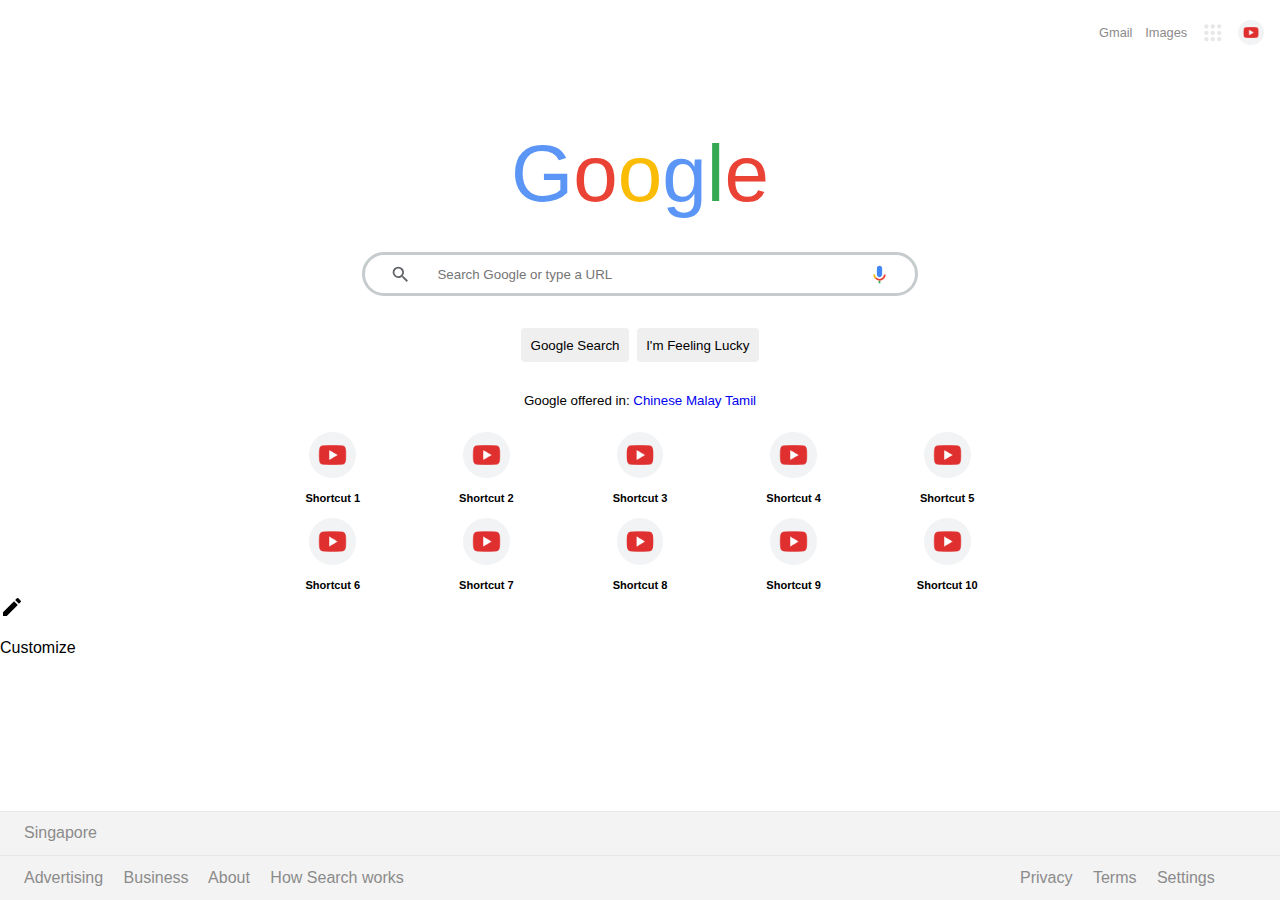
==== commit d09bbaf3: "Added footers and some responsive features." ====
--- a/Google Home Page Clone/index.html
+++ b/Google Home Page Clone/index.html
@@ -100,15 +100,17 @@
 </footer>
 
 <footer class="footer-nav-bar">
-    <div class="footer-left">
+    <span class="footer-left">
         <a href="#">Advertising</a>
         <a href="#">Business</a>
         <a href="#">About</a>
         <a href="#">How Search works</a>
-    </div>
-    <div class="footer-right">
+    </span>
+    <span class="footer-right">
         <a href="#">Privacy</a>
-    </div>
+        <a href="#">Terms</a>
+        <a href="#">Settings</a>
+    </span>
 </footer>
 </body>
 </html>--- a/Google Home Page Clone/css/main.css
+++ b/Google Home Page Clone/css/main.css
@@ -21,6 +21,7 @@
 
 body {
     font-family: Arial, sans-serif;
+    margin: 0;
 }
 
 /* Navigation Bar */
@@ -41,11 +42,11 @@
 
 /* TODO - gray colours not working properly when hovered */
 
-nav a:visited {
+nav a:visited, footer a:visited {
     color: var(--nav-link-dark-gray);
 }
 
-nav a:hover {
+nav a:hover, footer a:hover {
     color: var(--nav-link-gray);
     text-decoration-line: underline;
 }
@@ -54,7 +55,7 @@
     text-decoration-line: none;
 }
 
-nav a:link {
+nav a:link, footer a:link {
     color: var(--nav-link-dark-gray);
 }
 
@@ -107,7 +108,7 @@
     border-color: var(--nav-link-gray);
     border-style: solid;
     height: 2.4rem;
-    min-width: 400px;
+    min-width: 300px;
 }
 
 .searchbar-container:hover {
@@ -180,6 +181,8 @@
 .shortcuts-container {
     display: grid;
     width: 60%;
+    /*TODO - column gap repeats at the very end. See this link for possible solution:
+        https://stackoverflow.com/questions/45090726/the-difference-between-percentage-and-fr-units-in-css-grid-layout*/
     grid-template-columns: repeat(5, auto);
 
     /*grid-template-columns: auto auto auto auto auto;*/
@@ -193,7 +196,7 @@
 
 .shortcuts-container img {
     /*Make images fit the container.*/
-    width: 60%;
+    width: 70%;
     height: auto;
     background-color: var(--shortcut-button-gray);
     border-radius: 50%;
@@ -202,7 +205,6 @@
 }
 
 .shortcut, .add-shortcut {
-    grid-area: shortcut;
     /*background-color: var(--nav-link-dark-gray);*/
     padding: 10px;
     border-radius: 10%;
@@ -217,6 +219,7 @@
 
 .shortcuts-container a {
     text-decoration: none;
+    margin: auto;
 }
 
 .shortcuts-container a:link {
@@ -227,6 +230,64 @@
 .shortcuts-container a:visited {
     text-decoration: none;
     color: black;
+}
+.shortcuts-container h5 {
+    margin-top: 1em;
+}
+
+
+/* Footers */
+
+footer {
+    background-color: var(--search-button-gray);
+    padding: 0.8rem 1.5rem;
+    border-color: var(--shortcut-button-hover-gray);
+    border-style: solid;
+    border-width: 0.01rem 0 0 0;
+    width: 100%;
+    min-width: 750px;
+}
+
+/* Country footer (Singapore) */
+footer.country-footer {
+    position: fixed;
+    bottom: 2.8rem;
+
+}
+
+footer h4 {
+    color: var(--nav-link-dark-gray);
+    font-weight: normal;
+    margin: 0;
+}
+
+/*Navbar footer at the bottom*/
+
+footer a {
+    text-decoration-line: none;
+}
+footer.footer-nav-bar {
+    position: fixed;
+    bottom: 0;
+
+}
+.footer-left {
+    margin-right: auto;
+    width: 300px;
+
+}
+.footer-left > a {
+    margin-right: 1em;
+}
+
+.footer-right {
+    float: right;
+    width: 300px;
+
+}
+.footer-right > a {
+    margin-left: 1em;
+
 }
 
 /* First breakpoint at 690 px*/
@@ -262,5 +323,21 @@
         display: none;
     }
 
-
-}+    .searchbar-container {
+        width: 30%
+    }
+
+    footer {
+        display:none;
+    }
+}
+
+@media (max-width: 450px) {
+    .shortcuts-container {
+        display: none;
+    }
+    .customize {
+        display: none;
+    }
+}
+
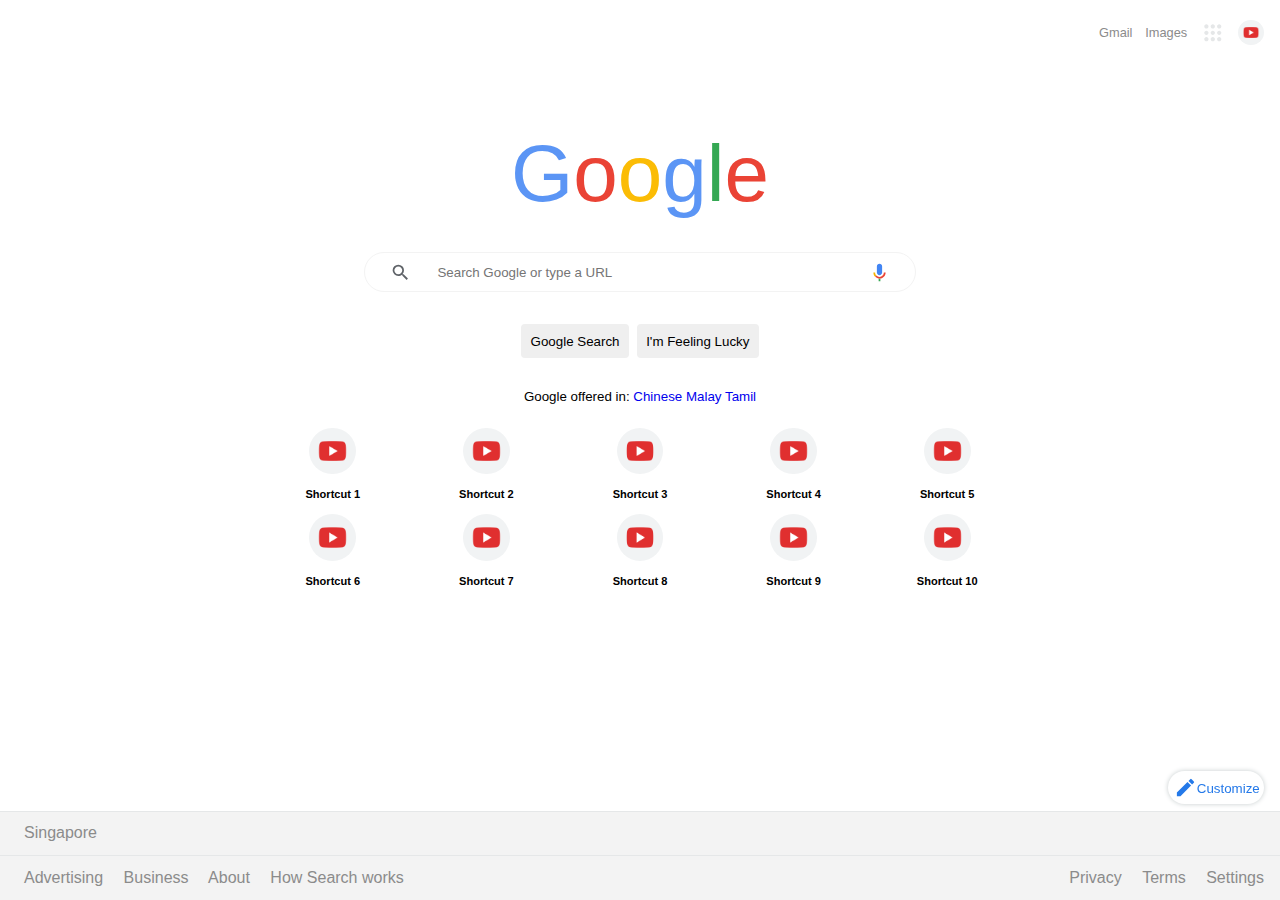
==== commit 638c0e6f: "Changed breakpoints, used svg for pen, added customize block with pen." ====
--- a/Google Home Page Clone/index.html
+++ b/Google Home Page Clone/index.html
@@ -91,7 +91,9 @@
 
 <!--Button saying customize at bottom right-->
 <div class="customize">
-    <img src="images/pen.svg" alt="pen">
+    <div class="customize_img">
+        <svg xmlns="http://www.w3.org/2000/svg" viewBox="0 0 24 24"><path d="M3 17.25V21h3.75L17.81 9.94l-3.75-3.75L3 17.25zM20.71 7.04a.996.996 0 0 0 0-1.41l-2.34-2.34a.996.996 0 0 0-1.41 0l-1.83 1.83 3.75 3.75 1.83-1.83z"/><path d="M0 0h24v24H0z" fill="none"/></svg>
+    </div>
     <p>Customize</p>
 </div>
 <!-- Footer that says your country (Singapore)-->
--- a/Google Home Page Clone/css/main.css
+++ b/Google Home Page Clone/css/main.css
@@ -16,6 +16,10 @@
     --google-red: #ea4335;
     --google-yellow: #fbbc05;
     --google-green: #34a853;
+
+    /*    Customize colours*/
+    --customize-pen: #2479e9;
+    --customize-highlighted: #e8f0fe;
 
 }
 
@@ -105,7 +109,8 @@
     margin: 2rem auto;
     width: 43%;
     border-radius: 3em;
-    border-color: var(--nav-link-gray);
+    border-color: var(--search-button-gray);
+    border-width: 0.1em;
     border-style: solid;
     height: 2.4rem;
     min-width: 300px;
@@ -283,6 +288,8 @@
 .footer-right {
     float: right;
     width: 300px;
+    text-align: right;
+    margin-right: 40px;
 
 }
 .footer-right > a {
@@ -290,8 +297,47 @@
 
 }
 
+/* Cutomize pen */
+.customize {
+    position: fixed;
+    bottom: 6rem;
+    right: 1rem;
+    display: flex;
+    border-radius: 3em;
+    box-shadow: 0 0 5px var(--nav-link-gray);
+    width: 6rem;
+    height: 33px;
+}
+
+.customize:hover {
+    background-color: var(--customize-highlighted);
+    cursor: pointer;
+
+}
+
+.customize_img {
+    width: 30%;
+}
+
+.customize svg {
+    /*top: 0.1rem;*/
+    width: 23px;
+    margin-top: 0.3rem;
+    margin-left: 0.4rem;
+    fill: var(--customize-pen);
+}
+.customize p {
+    height: auto;
+    width: 70%;
+    font-size: smaller;
+    align-self: center;
+    margin-top: 1rem;
+    margin-right: 0.4rem;
+    color: var(--customize-pen);
+}
+
 /* First breakpoint at 690 px*/
-@media (max-width: 690px) {
+@media (max-width: 800px) {
     .shortcuts-container {
         grid-template-columns: auto auto auto auto;
     }
@@ -303,7 +349,7 @@
 }
 
 
-@media (max-width: 650px) {
+@media (max-width: 730px) {
     .shortcuts-container {
         grid-template-columns: auto auto auto;
     }
@@ -318,6 +364,7 @@
         border: none;
         padding: 0.4em;
         border-radius: 0.3em;
+        min-width: 115px;
     }
     .seven-to-eight {
         display: none;
@@ -330,6 +377,31 @@
     footer {
         display:none;
     }
+    .customize p {
+        display:none;
+        width: 0%
+    }
+
+    .customize {
+        position: fixed;
+        bottom: 6rem;
+        right: 1rem;
+        display: flex;
+        border-radius: 3em;
+        box-shadow: 0 0 5px var(--nav-link-gray);
+        width: 2rem;
+        height: 33px;
+    }
+
+    .customize_img {
+        width:100%;
+    }
+    .customize svg {
+        margin-top: 0.3rem;
+    }
+
+
+
 }
 
 @media (max-width: 450px) {
